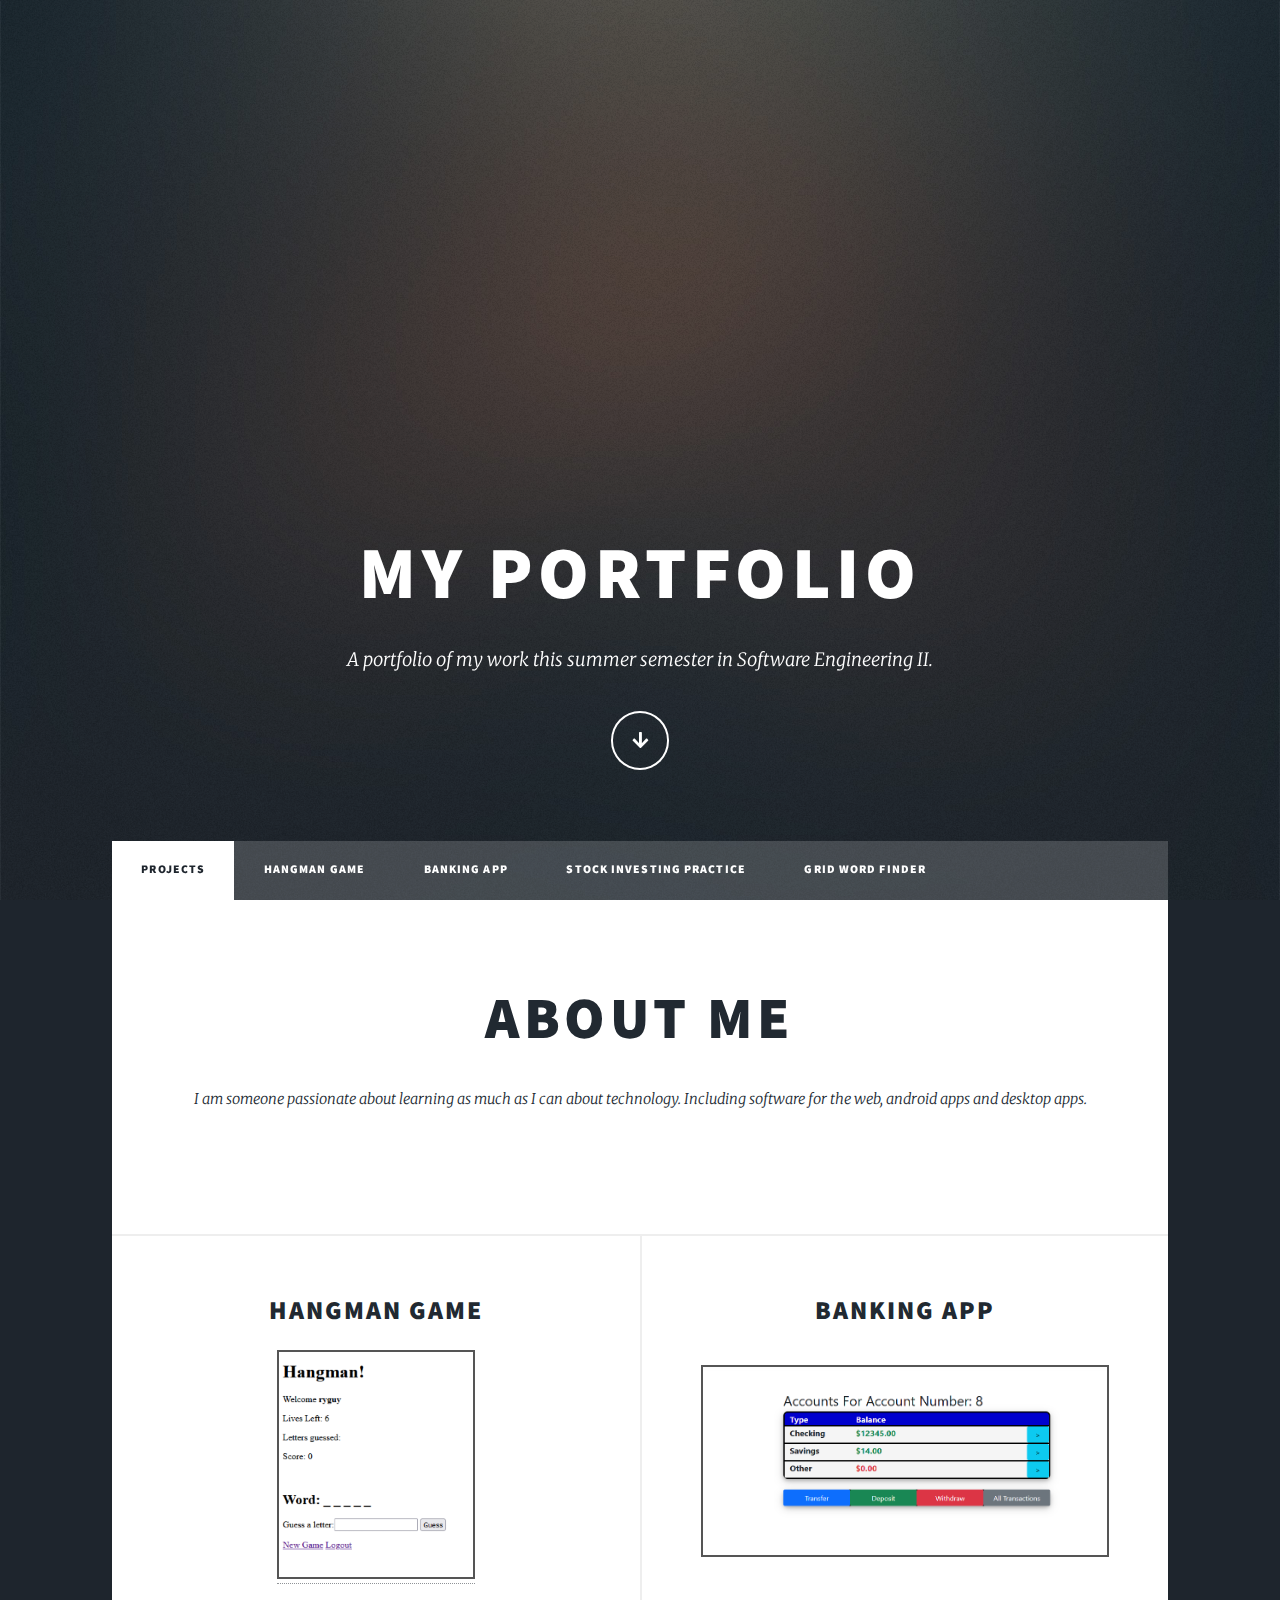
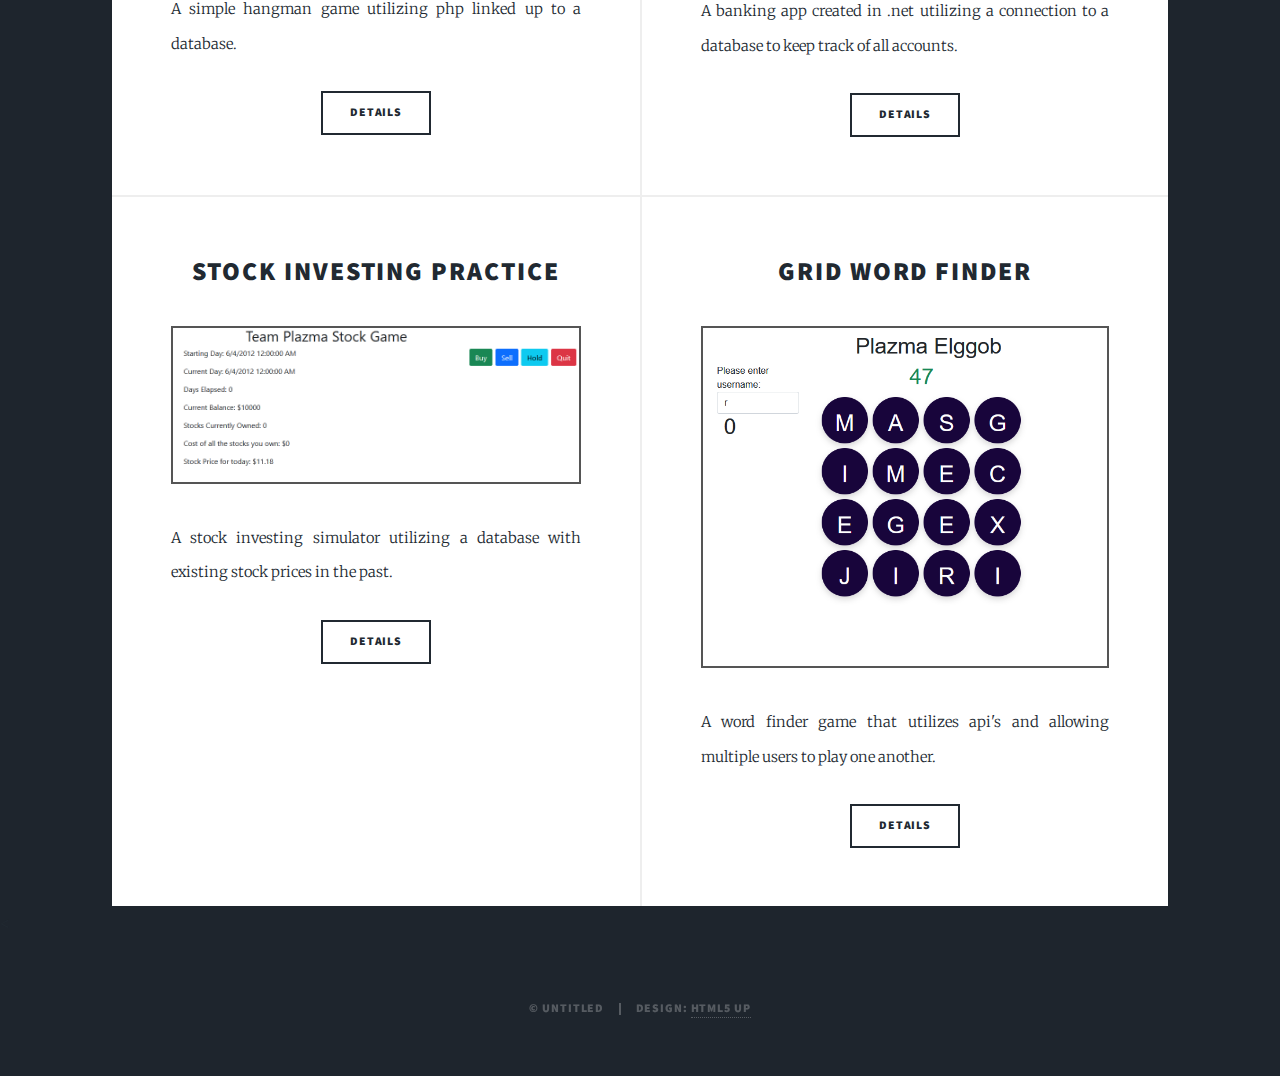
==== index.html @ 4d0d7b49 "commiting" ====
<!DOCTYPE HTML>
<!--
	Massively by HTML5 UP
	html5up.net | @ajlkn
	Free for personal and commercial use under the CCA 3.0 license (html5up.net/license)
-->
<html>
	<head>
		<title>Ryan Dickson Portfolio</title>
		<meta charset="utf-8" />
		<meta name="viewport" content="width=device-width, initial-scale=1, user-scalable=no" />
		<link rel="stylesheet" href="assets/css/main.css" />
		<noscript><link rel="stylesheet" href="assets/css/noscript.css" /></noscript>
	</head>
	<body class="is-preload">

		<!-- Wrapper -->
			<div id="wrapper" class="fade-in">

				<!-- Intro -->
					<div id="intro">
						<h1>My Portfolio</h1>
						<p>A portfolio of my work this summer semester in Software Engineering II.</p>
						<ul class="actions">
							<li><a href="#header" class="button icon solid solo fa-arrow-down scrolly">Continue</a></li>
						</ul>
					</div>

				<!-- Header -->
					<header id="header">
						<a href="index.html" class="logo">Projects</a>
					</header>

				<!-- Nav -->
					<nav id="nav">
						<ul class="links">
							<li class="active"><a href="index.html">Projects</a></li>
							<li><a href="hangman.html">Hangman Game</a></li>
							<li><a href="banking.html">Banking App</a></li>
							<li><a href="stock.html">Stock Investing Practice</a></li>
							<li><a href="wordfinder.html">Grid Word Finder</a></li>
						</ul>				
					</nav>

				<!-- Main -->
					<div id="main">

						<!-- Featured Post -->
							<article class="post featured">
								<header class="major">
									<h2>About Me</h2>
									<p>I am someone passionate about learning as much as I can about technology.  Including software for the web, android apps and desktop apps.</p>
								</header>
							</article>

						<!-- Posts -->
							<section class="posts">
								<article>
									<header>
										<h2><a href="hangman.html">HangMan Game</h2>
									</header>
									<a href="hangman.html" class=><img src="images/hangmanGame.PNG" alt="" /></a>
									<p>A simple hangman game utilizing php linked up to a database.</p>
									<ul class="actions special">
										<li><a href="hangman.html" class="button">Details</a></li>
									</ul>
								</article>
								<article>
									<header>
										<h2><a href="banking.html">Banking App</a></h2>
									</header>
									<a href="banking.html" class="image fit"><img src="images/bank.png" alt="" /></a>
									<p>A banking app created in .net utilizing a connection to a database to keep track of all accounts.</p>
									<ul class="actions special">
										<li><a href="banking.html" class="button">Details</a></li>
									</ul>
								</article>
								<article>
									<header>
										<h2><a href="stock.html">Stock Investing Practice</a></h2>
									</header>
									<a href="stock.html" class="image fit"><img src="images/stock.PNG" alt="" /></a>
									<p>A stock investing simulator utilizing a database with existing stock prices in the past.</p>
									<ul class="actions special">
										<li><a href="stock.html" class="button">Details</a></li>
									</ul>
								</article>
								<article>
									<header>
										<h2><a href="wordfinder.html">Grid Word Finder</h2>
									</header>
									<a href="wordfinder.html" class="image fit"><img src="images/wordFinder.PNG" alt="" /></a>
									<p>A word finder game that utilizes api's and allowing multiple users to play one another.</p>
									<ul class="actions special">
										<li><a href="wordfinder.html" class="button">Details</a></li>
									</ul>
								</article>
							</section>
					</div>

				<

				<!-- Copyright -->
					<div id="copyright">
						<ul><li>&copy; Untitled</li><li>Design: <a href="https://html5up.net">HTML5 UP</a></li></ul>
					</div>

			</div>

		<!-- Scripts -->
			<script src="assets/js/jquery.min.js"></script>
			<script src="assets/js/jquery.scrollex.min.js"></script>
			<script src="assets/js/jquery.scrolly.min.js"></script>
			<script src="assets/js/browser.min.js"></script>
			<script src="assets/js/breakpoints.min.js"></script>
			<script src="assets/js/util.js"></script>
			<script src="assets/js/main.js"></script>

	</body>
</html>
---- assets/css/main.css ----
@import url(fontawesome-all.min.css);
@import url("https://fonts.googleapis.com/css?family=Merriweather:300,700,300italic,700italic|Source+Sans+Pro:900");

/*
	Massively by HTML5 UP
	html5up.net | @ajlkn
	Free for personal and commercial use under the CCA 3.0 license (html5up.net/license)
*/

html, body, div, span, applet, object,
iframe, h1, h2, h3, h4, h5, h6, p, blockquote,
pre, a, abbr, acronym, address, big, cite,
code, del, dfn, em, img, ins, kbd, q, s, samp,
small, strike, strong, sub, sup, tt, var, b,
u, i, center, dl, dt, dd, ol, ul, li, fieldset,
form, label, legend, table, caption, tbody,
tfoot, thead, tr, th, td, article, aside,
canvas, details, embed, figure, figcaption,
footer, header, hgroup, menu, nav, output, ruby,
section, summary, time, mark, audio, video {
	margin: 0;
	padding: 0;
	border: 0;
	font-size: 100%;
	font: inherit;
	vertical-align: baseline;}

article, aside, details, figcaption, figure,
footer, header, hgroup, menu, nav, section {
	display: block;}

body {
	line-height: 1;
}
img {
	border: 2px solid #555;
  }

.center {
	display: block;
	margin-left: auto;
	margin-right: auto;
  }

ol, ul {
	list-style: none;
}

blockquote, q {
	quotes: none;
}

	blockquote:before, blockquote:after, q:before, q:after {
		content: '';
		content: none;
	}

table {
	border-collapse: collapse;
	border-spacing: 0;
}

body {
	-webkit-text-size-adjust: none;
}

mark {
	background-color: transparent;
	color: inherit;
}

input::-moz-focus-inner {
	border: 0;
	padding: 0;
}

input, select, textarea {
	-moz-appearance: none;
	-webkit-appearance: none;
	-ms-appearance: none;
	appearance: none;
}

/* Basic */

	@-ms-viewport {
		width: device-width;
	}

	body {
		-ms-overflow-style: scrollbar;
	}

	@media screen and (max-width: 480px) {

		html, body {
			min-width: 320px;
		}

	}

	html {
		box-sizing: border-box;
	}

	*, *:before, *:after {
		box-sizing: inherit;
	}

	body {
		background-color: #1e252d;
	}

		body.is-preload *, body.is-preload *:before, body.is-preload *:after {
			-moz-animation: none !important;
			-webkit-animation: none !important;
			-ms-animation: none !important;
			animation: none !important;
			-moz-transition: none !important;
			-webkit-transition: none !important;
			-ms-transition: none !important;
			transition: none !important;
		}

/* Type */

	html {
		font-size: 16pt;
	}

		@media screen and (max-width: 1680px) {

			html {
				font-size: 12pt;
			}

		}

		@media screen and (max-width: 1280px) {

			html {
				font-size: 11pt;
			}

		}

		@media screen and (max-width: 360px) {

			html {
				font-size: 10pt;
			}

		}

	body {
		color: #212931;
	}

	body, input, select, textarea {
		font-family: "Merriweather", Georgia, serif;
		font-weight: 300;
		font-size: 1rem;
		line-height: 2.375;
	}

	a {
		-moz-transition: color 0.2s ease-in-out, background-color 0.2s ease-in-out, border-color 0.2s ease-in-out, box-shadow 0.2s ease-in-out;
		-webkit-transition: color 0.2s ease-in-out, background-color 0.2s ease-in-out, border-color 0.2s ease-in-out, box-shadow 0.2s ease-in-out;
		-ms-transition: color 0.2s ease-in-out, background-color 0.2s ease-in-out, border-color 0.2s ease-in-out, box-shadow 0.2s ease-in-out;
		transition: color 0.2s ease-in-out, background-color 0.2s ease-in-out, border-color 0.2s ease-in-out, box-shadow 0.2s ease-in-out;
		border-bottom: dotted 1px;
		text-decoration: none;
	}

		a:hover {
			border-bottom-color: transparent;
		}

	strong, b {
		font-weight: 600;
	}

	em, i {
		font-style: italic;
	}

	p {
		text-align: justify;
		margin: 0 0 2rem 0;
	}

	h1, h2, h3, h4, h5, h6 {
		font-family: "Source Sans Pro", Helvetica, sans-serif;
		font-weight: 900;
		line-height: 1.5;
		letter-spacing: 0.075em;
		text-transform: uppercase;
		margin: 0 0 1rem 0;
	}

		h1 a, h2 a, h3 a, h4 a, h5 a, h6 a {
			border-bottom: 0;
			color: inherit;
			text-decoration: none;
		}

	h1 {
		font-size: 4rem;
		line-height: 1.1;
		margin: 0 0 2rem 0;
	}

	h2 {
		font-size: 1.75rem;
		line-height: 1.3;
		margin: 0 0 1.5rem 0;
	}

	h3 {
		font-size: 1.25rem;
		margin: 0 0 1.5rem 0;
	}

	h4 {
		font-size: 1rem;
	}

	h5 {
		font-size: 0.9rem;
	}

	h6 {
		font-size: 0.8rem;
	}

	sub {
		font-size: 0.8rem;
		position: relative;
		top: 0.5rem;
	}

	sup {
		font-size: 0.8rem;
		position: relative;
		top: -0.5rem;
	}

	blockquote {
		border-left: solid 4px;
		font-style: italic;
		margin: 0 0 2rem 0;
		padding: 0.5rem 0 0.5rem 2rem;
	}

	code {
		border: solid 2px;
		font-family: "Courier New", monospace;
		font-size: 0.9rem;
		margin: 0 0.25rem;
		padding: 0.25rem 0.65rem;
	}

	pre {
		-webkit-overflow-scrolling: touch;
		font-family: "Courier New", monospace;
		font-size: 0.9rem;
		margin: 0 0 2rem 0;
	}

		pre code {
			display: block;
			line-height: 1.75;
			padding: 1rem 1.5rem;
			overflow-x: auto;
		}

	hr {
		border: 0;
		border-bottom: solid 2px;
		margin: 3rem 0;
	}

		hr.major {
			margin: 5rem 0;
		}

	.align-left {
		text-align: left;
	}

	.align-center {
		text-align: center;
	}

	.align-right {
		text-align: right;
	}

	input, select, textarea {
		color: #212931;
	}

	a {
		color: #212931;
		border-bottom-color: rgba(33, 41, 49, 0.5);
	}

		a:hover {
			border-bottom-color: transparent;
			color: #18bfef !important;
		}

	strong, b {
		color: #212931;
	}

	h1, h2, h3, h4, h5, h6 {
		color: #212931;
	}

	blockquote {
		border-left-color: #eeeeee;
	}

	code {
		background: rgba(220, 220, 220, 0.25);
		border-color: #eeeeee;
	}

	hr {
		border-bottom-color: #eeeeee;
	}

/* Row */

	.row {
		display: flex;
		flex-wrap: wrap;
		box-sizing: border-box;
		align-items: stretch;
	}

		.row > * {
			box-sizing: border-box;
		}

		.row.gtr-uniform > * > :last-child {
			margin-bottom: 0;
		}

		.row.aln-left {
			justify-content: flex-start;
		}

		.row.aln-center {
			justify-content: center;
		}

		.row.aln-right {
			justify-content: flex-end;
		}

		.row.aln-top {
			align-items: flex-start;
		}

		.row.aln-middle {
			align-items: center;
		}

		.row.aln-bottom {
			align-items: flex-end;
		}

		.row > .imp {
			order: -1;
		}

		.row > .col-1 {
			width: 8.33333%;
		}

		.row > .off-1 {
			margin-left: 8.33333%;
		}

		.row > .col-2 {
			width: 16.66667%;
		}

		.row > .off-2 {
			margin-left: 16.66667%;
		}

		.row > .col-3 {
			width: 25%;
		}

		.row > .off-3 {
			margin-left: 25%;
		}

		.row > .col-4 {
			width: 33.33333%;
		}

		.row > .off-4 {
			margin-left: 33.33333%;
		}

		.row > .col-5 {
			width: 41.66667%;
		}

		.row > .off-5 {
			margin-left: 41.66667%;
		}

		.row > .col-6 {
			width: 50%;
		}

		.row > .off-6 {
			margin-left: 50%;
		}

		.row > .col-7 {
			width: 58.33333%;
		}

		.row > .off-7 {
			margin-left: 58.33333%;
		}

		.row > .col-8 {
			width: 66.66667%;
		}

		.row > .off-8 {
			margin-left: 66.66667%;
		}

		.row > .col-9 {
			width: 75%;
		}

		.row > .off-9 {
			margin-left: 75%;
		}

		.row > .col-10 {
			width: 83.33333%;
		}

		.row > .off-10 {
			margin-left: 83.33333%;
		}

		.row > .col-11 {
			width: 91.66667%;
		}

		.row > .off-11 {
			margin-left: 91.66667%;
		}

		.row > .col-12 {
			width: 100%;
		}

		.row > .off-12 {
			margin-left: 100%;
		}

		.row.gtr-0 {
			margin-top: 0;
			margin-left: 0rem;
		}

			.row.gtr-0 > * {
				padding: 0 0 0 0rem;
			}

			.row.gtr-0.gtr-uniform {
				margin-top: 0rem;
			}

				.row.gtr-0.gtr-uniform > * {
					padding-top: 0rem;
				}

		.row.gtr-25 {
			margin-top: 0;
			margin-left: -0.375rem;
		}

			.row.gtr-25 > * {
				padding: 0 0 0 0.375rem;
			}

			.row.gtr-25.gtr-uniform {
				margin-top: -0.375rem;
			}

				.row.gtr-25.gtr-uniform > * {
					padding-top: 0.375rem;
				}

		.row.gtr-50 {
			margin-top: 0;
			margin-left: -0.75rem;
		}

			.row.gtr-50 > * {
				padding: 0 0 0 0.75rem;
			}

			.row.gtr-50.gtr-uniform {
				margin-top: -0.75rem;
			}

				.row.gtr-50.gtr-uniform > * {
					padding-top: 0.75rem;
				}

		.row {
			margin-top: 0;
			margin-left: -1.5rem;
		}

			.row > * {
				padding: 0 0 0 1.5rem;
			}

			.row.gtr-uniform {
				margin-top: -1.5rem;
			}

				.row.gtr-uniform > * {
					padding-top: 1.5rem;
				}

		.row.gtr-150 {
			margin-top: 0;
			margin-left: -2.25rem;
		}

			.row.gtr-150 > * {
				padding: 0 0 0 2.25rem;
			}

			.row.gtr-150.gtr-uniform {
				margin-top: -2.25rem;
			}

				.row.gtr-150.gtr-uniform > * {
					padding-top: 2.25rem;
				}

		.row.gtr-200 {
			margin-top: 0;
			margin-left: -3rem;
		}

			.row.gtr-200 > * {
				padding: 0 0 0 3rem;
			}

			.row.gtr-200.gtr-uniform {
				margin-top: -3rem;
			}

				.row.gtr-200.gtr-uniform > * {
					padding-top: 3rem;
				}

		@media screen and (max-width: 1680px) {

			.row {
				display: flex;
				flex-wrap: wrap;
				box-sizing: border-box;
				align-items: stretch;
			}

				.row > * {
					box-sizing: border-box;
				}

				.row.gtr-uniform > * > :last-child {
					margin-bottom: 0;
				}

				.row.aln-left {
					justify-content: flex-start;
				}

				.row.aln-center {
					justify-content: center;
				}

				.row.aln-right {
					justify-content: flex-end;
				}

				.row.aln-top {
					align-items: flex-start;
				}

				.row.aln-middle {
					align-items: center;
				}

				.row.aln-bottom {
					align-items: flex-end;
				}

				.row > .imp-xlarge {
					order: -1;
				}

				.row > .col-1-xlarge {
					width: 8.33333%;
				}

				.row > .off-1-xlarge {
					margin-left: 8.33333%;
				}

				.row > .col-2-xlarge {
					width: 16.66667%;
				}

				.row > .off-2-xlarge {
					margin-left: 16.66667%;
				}

				.row > .col-3-xlarge {
					width: 25%;
				}

				.row > .off-3-xlarge {
					margin-left: 25%;
				}

				.row > .col-4-xlarge {
					width: 33.33333%;
				}

				.row > .off-4-xlarge {
					margin-left: 33.33333%;
				}

				.row > .col-5-xlarge {
					width: 41.66667%;
				}

				.row > .off-5-xlarge {
					margin-left: 41.66667%;
				}

				.row > .col-6-xlarge {
					width: 50%;
				}

				.row > .off-6-xlarge {
					margin-left: 50%;
				}

				.row > .col-7-xlarge {
					width: 58.33333%;
				}

				.row > .off-7-xlarge {
					margin-left: 58.33333%;
				}

				.row > .col-8-xlarge {
					width: 66.66667%;
				}

				.row > .off-8-xlarge {
					margin-left: 66.66667%;
				}

				.row > .col-9-xlarge {
					width: 75%;
				}

				.row > .off-9-xlarge {
					margin-left: 75%;
				}

				.row > .col-10-xlarge {
					width: 83.33333%;
				}

				.row > .off-10-xlarge {
					margin-left: 83.33333%;
				}

				.row > .col-11-xlarge {
					width: 91.66667%;
				}

				.row > .off-11-xlarge {
					margin-left: 91.66667%;
				}

				.row > .col-12-xlarge {
					width: 100%;
				}

				.row > .off-12-xlarge {
					margin-left: 100%;
				}

				.row.gtr-0 {
					margin-top: 0;
					margin-left: 0rem;
				}

					.row.gtr-0 > * {
						padding: 0 0 0 0rem;
					}

					.row.gtr-0.gtr-uniform {
						margin-top: 0rem;
					}

						.row.gtr-0.gtr-uniform > * {
							padding-top: 0rem;
						}

				.row.gtr-25 {
					margin-top: 0;
					margin-left: -0.375rem;
				}

					.row.gtr-25 > * {
						padding: 0 0 0 0.375rem;
					}

					.row.gtr-25.gtr-uniform {
						margin-top: -0.375rem;
					}

						.row.gtr-25.gtr-uniform > * {
							padding-top: 0.375rem;
						}

				.row.gtr-50 {
					margin-top: 0;
					margin-left: -0.75rem;
				}

					.row.gtr-50 > * {
						padding: 0 0 0 0.75rem;
					}

					.row.gtr-50.gtr-uniform {
						margin-top: -0.75rem;
					}

						.row.gtr-50.gtr-uniform > * {
							padding-top: 0.75rem;
						}

				.row {
					margin-top: 0;
					margin-left: -1.5rem;
				}

					.row > * {
						padding: 0 0 0 1.5rem;
					}

					.row.gtr-uniform {
						margin-top: -1.5rem;
					}

						.row.gtr-uniform > * {
							padding-top: 1.5rem;
						}

				.row.gtr-150 {
					margin-top: 0;
					margin-left: -2.25rem;
				}

					.row.gtr-150 > * {
						padding: 0 0 0 2.25rem;
					}

					.row.gtr-150.gtr-uniform {
						margin-top: -2.25rem;
					}

						.row.gtr-150.gtr-uniform > * {
							padding-top: 2.25rem;
						}

				.row.gtr-200 {
					margin-top: 0;
					margin-left: -3rem;
				}

					.row.gtr-200 > * {
						padding: 0 0 0 3rem;
					}

					.row.gtr-200.gtr-uniform {
						margin-top: -3rem;
					}

						.row.gtr-200.gtr-uniform > * {
							padding-top: 3rem;
						}

		}

		@media screen and (max-width: 1280px) {

			.row {
				display: flex;
				flex-wrap: wrap;
				box-sizing: border-box;
				align-items: stretch;
			}

				.row > * {
					box-sizing: border-box;
				}

				.row.gtr-uniform > * > :last-child {
					margin-bottom: 0;
				}

				.row.aln-left {
					justify-content: flex-start;
				}

				.row.aln-center {
					justify-content: center;
				}

				.row.aln-right {
					justify-content: flex-end;
				}

				.row.aln-top {
					align-items: flex-start;
				}

				.row.aln-middle {
					align-items: center;
				}

				.row.aln-bottom {
					align-items: flex-end;
				}

				.row > .imp-large {
					order: -1;
				}

				.row > .col-1-large {
					width: 8.33333%;
				}

				.row > .off-1-large {
					margin-left: 8.33333%;
				}

				.row > .col-2-large {
					width: 16.66667%;
				}

				.row > .off-2-large {
					margin-left: 16.66667%;
				}

				.row > .col-3-large {
					width: 25%;
				}

				.row > .off-3-large {
					margin-left: 25%;
				}

				.row > .col-4-large {
					width: 33.33333%;
				}

				.row > .off-4-large {
					margin-left: 33.33333%;
				}

				.row > .col-5-large {
					width: 41.66667%;
				}

				.row > .off-5-large {
					margin-left: 41.66667%;
				}

				.row > .col-6-large {
					width: 50%;
				}

				.row > .off-6-large {
					margin-left: 50%;
				}

				.row > .col-7-large {
					width: 58.33333%;
				}

				.row > .off-7-large {
					margin-left: 58.33333%;
				}

				.row > .col-8-large {
					width: 66.66667%;
				}

				.row > .off-8-large {
					margin-left: 66.66667%;
				}

				.row > .col-9-large {
					width: 75%;
				}

				.row > .off-9-large {
					margin-left: 75%;
				}

				.row > .col-10-large {
					width: 83.33333%;
				}

				.row > .off-10-large {
					margin-left: 83.33333%;
				}

				.row > .col-11-large {
					width: 91.66667%;
				}

				.row > .off-11-large {
					margin-left: 91.66667%;
				}

				.row > .col-12-large {
					width: 100%;
				}

				.row > .off-12-large {
					margin-left: 100%;
				}

				.row.gtr-0 {
					margin-top: 0;
					margin-left: 0rem;
				}

					.row.gtr-0 > * {
						padding: 0 0 0 0rem;
					}

					.row.gtr-0.gtr-uniform {
						margin-top: 0rem;
					}

						.row.gtr-0.gtr-uniform > * {
							padding-top: 0rem;
						}

				.row.gtr-25 {
					margin-top: 0;
					margin-left: -0.375rem;
				}

					.row.gtr-25 > * {
						padding: 0 0 0 0.375rem;
					}

					.row.gtr-25.gtr-uniform {
						margin-top: -0.375rem;
					}

						.row.gtr-25.gtr-uniform > * {
							padding-top: 0.375rem;
						}

				.row.gtr-50 {
					margin-top: 0;
					margin-left: -0.75rem;
				}

					.row.gtr-50 > * {
						padding: 0 0 0 0.75rem;
					}

					.row.gtr-50.gtr-uniform {
						margin-top: -0.75rem;
					}

						.row.gtr-50.gtr-uniform > * {
							padding-top: 0.75rem;
						}

				.row {
					margin-top: 0;
					margin-left: -1.5rem;
				}

					.row > * {
						padding: 0 0 0 1.5rem;
					}

					.row.gtr-uniform {
						margin-top: -1.5rem;
					}

						.row.gtr-uniform > * {
							padding-top: 1.5rem;
						}

				.row.gtr-150 {
					margin-top: 0;
					margin-left: -2.25rem;
				}

					.row.gtr-150 > * {
						padding: 0 0 0 2.25rem;
					}

					.row.gtr-150.gtr-uniform {
						margin-top: -2.25rem;
					}

						.row.gtr-150.gtr-uniform > * {
							padding-top: 2.25rem;
						}

				.row.gtr-200 {
					margin-top: 0;
					margin-left: -3rem;
				}

					.row.gtr-200 > * {
						padding: 0 0 0 3rem;
					}

					.row.gtr-200.gtr-uniform {
						margin-top: -3rem;
					}

						.row.gtr-200.gtr-uniform > * {
							padding-top: 3rem;
						}

		}

		@media screen and (max-width: 980px) {

			.row {
				display: flex;
				flex-wrap: wrap;
				box-sizing: border-box;
				align-items: stretch;
			}

				.row > * {
					box-sizing: border-box;
				}

				.row.gtr-uniform > * > :last-child {
					margin-bottom: 0;
				}

				.row.aln-left {
					justify-content: flex-start;
				}

				.row.aln-center {
					justify-content: center;
				}

				.row.aln-right {
					justify-content: flex-end;
				}

				.row.aln-top {
					align-items: flex-start;
				}

				.row.aln-middle {
					align-items: center;
				}

				.row.aln-bottom {
					align-items: flex-end;
				}

				.row > .imp-medium {
					order: -1;
				}

				.row > .col-1-medium {
					width: 8.33333%;
				}

				.row > .off-1-medium {
					margin-left: 8.33333%;
				}

				.row > .col-2-medium {
					width: 16.66667%;
				}

				.row > .off-2-medium {
					margin-left: 16.66667%;
				}

				.row > .col-3-medium {
					width: 25%;
				}

				.row > .off-3-medium {
					margin-left: 25%;
				}

				.row > .col-4-medium {
					width: 33.33333%;
				}

				.row > .off-4-medium {
					margin-left: 33.33333%;
				}

				.row > .col-5-medium {
					width: 41.66667%;
				}

				.row > .off-5-medium {
					margin-left: 41.66667%;
				}

				.row > .col-6-medium {
					width: 50%;
				}

				.row > .off-6-medium {
					margin-left: 50%;
				}

				.row > .col-7-medium {
					width: 58.33333%;
				}

				.row > .off-7-medium {
					margin-left: 58.33333%;
				}

				.row > .col-8-medium {
					width: 66.66667%;
				}

				.row > .off-8-medium {
					margin-left: 66.66667%;
				}

				.row > .col-9-medium {
					width: 75%;
				}

				.row > .off-9-medium {
					margin-left: 75%;
				}

				.row > .col-10-medium {
					width: 83.33333%;
				}

				.row > .off-10-medium {
					margin-left: 83.33333%;
				}

				.row > .col-11-medium {
					width: 91.66667%;
				}

				.row > .off-11-medium {
					margin-left: 91.66667%;
				}

				.row > .col-12-medium {
					width: 100%;
				}

				.row > .off-12-medium {
					margin-left: 100%;
				}

				.row.gtr-0 {
					margin-top: 0;
					margin-left: 0rem;
				}

					.row.gtr-0 > * {
						padding: 0 0 0 0rem;
					}

					.row.gtr-0.gtr-uniform {
						margin-top: 0rem;
					}

						.row.gtr-0.gtr-uniform > * {
							padding-top: 0rem;
						}

				.row.gtr-25 {
					margin-top: 0;
					margin-left: -0.375rem;
				}

					.row.gtr-25 > * {
						padding: 0 0 0 0.375rem;
					}

					.row.gtr-25.gtr-uniform {
						margin-top: -0.375rem;
					}

						.row.gtr-25.gtr-uniform > * {
							padding-top: 0.375rem;
						}

				.row.gtr-50 {
					margin-top: 0;
					margin-left: -0.75rem;
				}

					.row.gtr-50 > * {
						padding: 0 0 0 0.75rem;
					}

					.row.gtr-50.gtr-uniform {
						margin-top: -0.75rem;
					}

						.row.gtr-50.gtr-uniform > * {
							padding-top: 0.75rem;
						}

				.row {
					margin-top: 0;
					margin-left: -1.5rem;
				}

					.row > * {
						padding: 0 0 0 1.5rem;
					}

					.row.gtr-uniform {
						margin-top: -1.5rem;
					}

						.row.gtr-uniform > * {
							padding-top: 1.5rem;
						}

				.row.gtr-150 {
					margin-top: 0;
					margin-left: -2.25rem;
				}

					.row.gtr-150 > * {
						padding: 0 0 0 2.25rem;
					}

					.row.gtr-150.gtr-uniform {
						margin-top: -2.25rem;
					}

						.row.gtr-150.gtr-uniform > * {
							padding-top: 2.25rem;
						}

				.row.gtr-200 {
					margin-top: 0;
					margin-left: -3rem;
				}

					.row.gtr-200 > * {
						padding: 0 0 0 3rem;
					}

					.row.gtr-200.gtr-uniform {
						margin-top: -3rem;
					}

						.row.gtr-200.gtr-uniform > * {
							padding-top: 3rem;
						}

		}

		@media screen and (max-width: 736px) {

			.row {
				display: flex;
				flex-wrap: wrap;
				box-sizing: border-box;
				align-items: stretch;
			}

				.row > * {
					box-sizing: border-box;
				}

				.row.gtr-uniform > * > :last-child {
					margin-bottom: 0;
				}

				.row.aln-left {
					justify-content: flex-start;
				}

				.row.aln-center {
					justify-content: center;
				}

				.row.aln-right {
					justify-content: flex-end;
				}

				.row.aln-top {
					align-items: flex-start;
				}

				.row.aln-middle {
					align-items: center;
				}

				.row.aln-bottom {
					align-items: flex-end;
				}

				.row > .imp-small {
					order: -1;
				}

				.row > .col-1-small {
					width: 8.33333%;
				}

				.row > .off-1-small {
					margin-left: 8.33333%;
				}

				.row > .col-2-small {
					width: 16.66667%;
				}

				.row > .off-2-small {
					margin-left: 16.66667%;
				}

				.row > .col-3-small {
					width: 25%;
				}

				.row > .off-3-small {
					margin-left: 25%;
				}

				.row > .col-4-small {
					width: 33.33333%;
				}

				.row > .off-4-small {
					margin-left: 33.33333%;
				}

				.row > .col-5-small {
					width: 41.66667%;
				}

				.row > .off-5-small {
					margin-left: 41.66667%;
				}

				.row > .col-6-small {
					width: 50%;
				}

				.row > .off-6-small {
					margin-left: 50%;
				}

				.row > .col-7-small {
					width: 58.33333%;
				}

				.row > .off-7-small {
					margin-left: 58.33333%;
				}

				.row > .col-8-small {
					width: 66.66667%;
				}

				.row > .off-8-small {
					margin-left: 66.66667%;
				}

				.row > .col-9-small {
					width: 75%;
				}

				.row > .off-9-small {
					margin-left: 75%;
				}

				.row > .col-10-small {
					width: 83.33333%;
				}

				.row > .off-10-small {
					margin-left: 83.33333%;
				}

				.row > .col-11-small {
					width: 91.66667%;
				}

				.row > .off-11-small {
					margin-left: 91.66667%;
				}

				.row > .col-12-small {
					width: 100%;
				}

				.row > .off-12-small {
					margin-left: 100%;
				}

				.row.gtr-0 {
					margin-top: 0;
					margin-left: 0rem;
				}

					.row.gtr-0 > * {
						padding: 0 0 0 0rem;
					}

					.row.gtr-0.gtr-uniform {
						margin-top: 0rem;
					}

						.row.gtr-0.gtr-uniform > * {
							padding-top: 0rem;
						}

				.row.gtr-25 {
					margin-top: 0;
					margin-left: -0.375rem;
				}

					.row.gtr-25 > * {
						padding: 0 0 0 0.375rem;
					}

					.row.gtr-25.gtr-uniform {
						margin-top: -0.375rem;
					}

						.row.gtr-25.gtr-uniform > * {
							padding-top: 0.375rem;
						}

				.row.gtr-50 {
					margin-top: 0;
					margin-left: -0.75rem;
				}

					.row.gtr-50 > * {
						padding: 0 0 0 0.75rem;
					}

					.row.gtr-50.gtr-uniform {
						margin-top: -0.75rem;
					}

						.row.gtr-50.gtr-uniform > * {
							padding-top: 0.75rem;
						}

				.row {
					margin-top: 0;
					margin-left: -1.5rem;
				}

					.row > * {
						padding: 0 0 0 1.5rem;
					}

					.row.gtr-uniform {
						margin-top: -1.5rem;
					}

						.row.gtr-uniform > * {
							padding-top: 1.5rem;
						}

				.row.gtr-150 {
					margin-top: 0;
					margin-left: -2.25rem;
				}

					.row.gtr-150 > * {
						padding: 0 0 0 2.25rem;
					}

					.row.gtr-150.gtr-uniform {
						margin-top: -2.25rem;
					}

						.row.gtr-150.gtr-uniform > * {
							padding-top: 2.25rem;
						}

				.row.gtr-200 {
					margin-top: 0;
					margin-left: -3rem;
				}

					.row.gtr-200 > * {
						padding: 0 0 0 3rem;
					}

					.row.gtr-200.gtr-uniform {
						margin-top: -3rem;
					}

						.row.gtr-200.gtr-uniform > * {
							padding-top: 3rem;
						}

		}

		@media screen and (max-width: 480px) {

			.row {
				display: flex;
				flex-wrap: wrap;
				box-sizing: border-box;
				align-items: stretch;
			}

				.row > * {
					box-sizing: border-box;
				}

				.row.gtr-uniform > * > :last-child {
					margin-bottom: 0;
				}

				.row.aln-left {
					justify-content: flex-start;
				}

				.row.aln-center {
					justify-content: center;
				}

				.row.aln-right {
					justify-content: flex-end;
				}

				.row.aln-top {
					align-items: flex-start;
				}

				.row.aln-middle {
					align-items: center;
				}

				.row.aln-bottom {
					align-items: flex-end;
				}

				.row > .imp-xsmall {
					order: -1;
				}

				.row > .col-1-xsmall {
					width: 8.33333%;
				}

				.row > .off-1-xsmall {
					margin-left: 8.33333%;
				}

				.row > .col-2-xsmall {
					width: 16.66667%;
				}

				.row > .off-2-xsmall {
					margin-left: 16.66667%;
				}

				.row > .col-3-xsmall {
					width: 25%;
				}

				.row > .off-3-xsmall {
					margin-left: 25%;
				}

				.row > .col-4-xsmall {
					width: 33.33333%;
				}

				.row > .off-4-xsmall {
					margin-left: 33.33333%;
				}

				.row > .col-5-xsmall {
					width: 41.66667%;
				}

				.row > .off-5-xsmall {
					margin-left: 41.66667%;
				}

				.row > .col-6-xsmall {
					width: 50%;
				}

				.row > .off-6-xsmall {
					margin-left: 50%;
				}

				.row > .col-7-xsmall {
					width: 58.33333%;
				}

				.row > .off-7-xsmall {
					margin-left: 58.33333%;
				}

				.row > .col-8-xsmall {
					width: 66.66667%;
				}

				.row > .off-8-xsmall {
					margin-left: 66.66667%;
				}

				.row > .col-9-xsmall {
					width: 75%;
				}

				.row > .off-9-xsmall {
					margin-left: 75%;
				}

				.row > .col-10-xsmall {
					width: 83.33333%;
				}

				.row > .off-10-xsmall {
					margin-left: 83.33333%;
				}

				.row > .col-11-xsmall {
					width: 91.66667%;
				}

				.row > .off-11-xsmall {
					margin-left: 91.66667%;
				}

				.row > .col-12-xsmall {
					width: 100%;
				}

				.row > .off-12-xsmall {
					margin-left: 100%;
				}

				.row.gtr-0 {
					margin-top: 0;
					margin-left: 0rem;
				}

					.row.gtr-0 > * {
						padding: 0 0 0 0rem;
					}

					.row.gtr-0.gtr-uniform {
						margin-top: 0rem;
					}

						.row.gtr-0.gtr-uniform > * {
							padding-top: 0rem;
						}

				.row.gtr-25 {
					margin-top: 0;
					margin-left: -0.375rem;
				}

					.row.gtr-25 > * {
						padding: 0 0 0 0.375rem;
					}

					.row.gtr-25.gtr-uniform {
						margin-top: -0.375rem;
					}

						.row.gtr-25.gtr-uniform > * {
							padding-top: 0.375rem;
						}

				.row.gtr-50 {
					margin-top: 0;
					margin-left: -0.75rem;
				}

					.row.gtr-50 > * {
						padding: 0 0 0 0.75rem;
					}

					.row.gtr-50.gtr-uniform {
						margin-top: -0.75rem;
					}

						.row.gtr-50.gtr-uniform > * {
							padding-top: 0.75rem;
						}

				.row {
					margin-top: 0;
					margin-left: -1.5rem;
				}

					.row > * {
						padding: 0 0 0 1.5rem;
					}

					.row.gtr-uniform {
						margin-top: -1.5rem;
					}

						.row.gtr-uniform > * {
							padding-top: 1.5rem;
						}

				.row.gtr-150 {
					margin-top: 0;
					margin-left: -2.25rem;
				}

					.row.gtr-150 > * {
						padding: 0 0 0 2.25rem;
					}

					.row.gtr-150.gtr-uniform {
						margin-top: -2.25rem;
					}

						.row.gtr-150.gtr-uniform > * {
							padding-top: 2.25rem;
						}

				.row.gtr-200 {
					margin-top: 0;
					margin-left: -3rem;
				}

					.row.gtr-200 > * {
						padding: 0 0 0 3rem;
					}

					.row.gtr-200.gtr-uniform {
						margin-top: -3rem;
					}

						.row.gtr-200.gtr-uniform > * {
							padding-top: 3rem;
						}

		}

		@media screen and (max-width: 360px) {

			.row {
				display: flex;
				flex-wrap: wrap;
				box-sizing: border-box;
				align-items: stretch;
			}

				.row > * {
					box-sizing: border-box;
				}

				.row.gtr-uniform > * > :last-child {
					margin-bottom: 0;
				}

				.row.aln-left {
					justify-content: flex-start;
				}

				.row.aln-center {
					justify-content: center;
				}

				.row.aln-right {
					justify-content: flex-end;
				}

				.row.aln-top {
					align-items: flex-start;
				}

				.row.aln-middle {
					align-items: center;
				}

				.row.aln-bottom {
					align-items: flex-end;
				}

				.row > .imp-xxsmall {
					order: -1;
				}

				.row > .col-1-xxsmall {
					width: 8.33333%;
				}

				.row > .off-1-xxsmall {
					margin-left: 8.33333%;
				}

				.row > .col-2-xxsmall {
					width: 16.66667%;
				}

				.row > .off-2-xxsmall {
					margin-left: 16.66667%;
				}

				.row > .col-3-xxsmall {
					width: 25%;
				}

				.row > .off-3-xxsmall {
					margin-left: 25%;
				}

				.row > .col-4-xxsmall {
					width: 33.33333%;
				}

				.row > .off-4-xxsmall {
					margin-left: 33.33333%;
				}

				.row > .col-5-xxsmall {
					width: 41.66667%;
				}

				.row > .off-5-xxsmall {
					margin-left: 41.66667%;
				}

				.row > .col-6-xxsmall {
					width: 50%;
				}

				.row > .off-6-xxsmall {
					margin-left: 50%;
				}

				.row > .col-7-xxsmall {
					width: 58.33333%;
				}

				.row > .off-7-xxsmall {
					margin-left: 58.33333%;
				}

				.row > .col-8-xxsmall {
					width: 66.66667%;
				}

				.row > .off-8-xxsmall {
					margin-left: 66.66667%;
				}

				.row > .col-9-xxsmall {
					width: 75%;
				}

				.row > .off-9-xxsmall {
					margin-left: 75%;
				}

				.row > .col-10-xxsmall {
					width: 83.33333%;
				}

				.row > .off-10-xxsmall {
					margin-left: 83.33333%;
				}

				.row > .col-11-xxsmall {
					width: 91.66667%;
				}

				.row > .off-11-xxsmall {
					margin-left: 91.66667%;
				}

				.row > .col-12-xxsmall {
					width: 100%;
				}

				.row > .off-12-xxsmall {
					margin-left: 100%;
				}

				.row.gtr-0 {
					margin-top: 0;
					margin-left: 0rem;
				}

					.row.gtr-0 > * {
						padding: 0 0 0 0rem;
					}

					.row.gtr-0.gtr-uniform {
						margin-top: 0rem;
					}

						.row.gtr-0.gtr-uniform > * {
							padding-top: 0rem;
						}

				.row.gtr-25 {
					margin-top: 0;
					margin-left: -0.375rem;
				}

					.row.gtr-25 > * {
						padding: 0 0 0 0.375rem;
					}

					.row.gtr-25.gtr-uniform {
						margin-top: -0.375rem;
					}

						.row.gtr-25.gtr-uniform > * {
							padding-top: 0.375rem;
						}

				.row.gtr-50 {
					margin-top: 0;
					margin-left: -0.75rem;
				}

					.row.gtr-50 > * {
						padding: 0 0 0 0.75rem;
					}

					.row.gtr-50.gtr-uniform {
						margin-top: -0.75rem;
					}

						.row.gtr-50.gtr-uniform > * {
							padding-top: 0.75rem;
						}

				.row {
					margin-top: 0;
					margin-left: -1.5rem;
				}

					.row > * {
						padding: 0 0 0 1.5rem;
					}

					.row.gtr-uniform {
						margin-top: -1.5rem;
					}

						.row.gtr-uniform > * {
							padding-top: 1.5rem;
						}

				.row.gtr-150 {
					margin-top: 0;
					margin-left: -2.25rem;
				}

					.row.gtr-150 > * {
						padding: 0 0 0 2.25rem;
					}

					.row.gtr-150.gtr-uniform {
						margin-top: -2.25rem;
					}

						.row.gtr-150.gtr-uniform > * {
							padding-top: 2.25rem;
						}

				.row.gtr-200 {
					margin-top: 0;
					margin-left: -3rem;
				}

					.row.gtr-200 > * {
						padding: 0 0 0 3rem;
					}

					.row.gtr-200.gtr-uniform {
						margin-top: -3rem;
					}

						.row.gtr-200.gtr-uniform > * {
							padding-top: 3rem;
						}

		}

/* Box */

	.box {
		border: solid 2px;
		margin-bottom: 2rem;
		padding: 1.5rem;
	}

		.box > :last-child,
		.box > :last-child > :last-child,
		.box > :last-child > :last-child > :last-child {
			margin-bottom: 0;
		}

		.box.alt {
			border: 0;
			border-radius: 0;
			padding: 0;
		}

	.box {
		border-color: #eeeeee;
	}

/* Button */

	input[type="submit"],
	input[type="reset"],
	input[type="button"],
	button,
	.button {
		-moz-appearance: none;
		-webkit-appearance: none;
		-ms-appearance: none;
		appearance: none;
		-moz-transition: background-color 0.2s ease-in-out, box-shadow 0.2s ease-in-out, color 0.2s ease-in-out;
		-webkit-transition: background-color 0.2s ease-in-out, box-shadow 0.2s ease-in-out, color 0.2s ease-in-out;
		-ms-transition: background-color 0.2s ease-in-out, box-shadow 0.2s ease-in-out, color 0.2s ease-in-out;
		transition: background-color 0.2s ease-in-out, box-shadow 0.2s ease-in-out, color 0.2s ease-in-out;
		border: 0;
		border-radius: 0;
		cursor: pointer;
		display: inline-block;
		font-family: "Source Sans Pro", Helvetica, sans-serif;
		font-size: 0.8rem;
		font-weight: 900;
		letter-spacing: 0.075em;
		height: 3rem;
		line-height: 3rem;
		padding: 0 2rem;
		text-align: center;
		text-decoration: none;
		text-transform: uppercase;
		white-space: nowrap;
	}

		input[type="submit"].icon:before,
		input[type="reset"].icon:before,
		input[type="button"].icon:before,
		button.icon:before,
		.button.icon:before {
			margin-right: 0.5rem;
		}

		input[type="submit"].icon.solo,
		input[type="reset"].icon.solo,
		input[type="button"].icon.solo,
		button.icon.solo,
		.button.icon.solo {
			position: relative;
			width: 4rem;
			height: 4rem;
			line-height: 4rem;
			border-radius: 4rem;
			text-indent: 4rem;
			overflow: hidden;
			padding: 0;
			white-space: nowrap;
		}

			input[type="submit"].icon.solo:before,
			input[type="reset"].icon.solo:before,
			input[type="button"].icon.solo:before,
			button.icon.solo:before,
			.button.icon.solo:before {
				position: absolute;
				display: block;
				top: 0;
				left: 0;
				width: inherit;
				height: inherit;
				line-height: inherit;
				font-size: 1.25rem;
				margin-right: 0;
				text-align: center;
				text-indent: 0;
			}

		input[type="submit"].fit,
		input[type="reset"].fit,
		input[type="button"].fit,
		button.fit,
		.button.fit {
			width: 100%;
		}

		input[type="submit"].small,
		input[type="reset"].small,
		input[type="button"].small,
		button.small,
		.button.small {
			font-size: 0.7rem;
			height: 2.5rem;
			line-height: 2.5rem;
			padding: 0 1.5rem;
		}

		input[type="submit"].large,
		input[type="reset"].large,
		input[type="button"].large,
		button.large,
		.button.large {
			font-size: 0.9rem;
			height: 3.5rem;
			line-height: 3.5rem;
			padding: 0 2.75rem;
		}

		@media screen and (max-width: 980px) {

			input[type="submit"],
			input[type="reset"],
			input[type="button"],
			button,
			.button {
				font-size: 0.9rem;
				height: 3.25rem;
				line-height: 3.25rem;
			}

				input[type="submit"].large,
				input[type="reset"].large,
				input[type="button"].large,
				button.large,
				.button.large {
					font-size: 1rem;
					height: 3.75rem;
					line-height: 3.75rem;
				}

		}

		input[type="submit"].disabled, input[type="submit"]:disabled,
		input[type="reset"].disabled,
		input[type="reset"]:disabled,
		input[type="button"].disabled,
		input[type="button"]:disabled,
		button.disabled,
		button:disabled,
		.button.disabled,
		.button:disabled {
			pointer-events: none;
			opacity: 0.25;
		}

	input[type="submit"],
	input[type="reset"],
	input[type="button"],
	button,
	.button {
		background-color: transparent;
		box-shadow: inset 0 0 0 2px #212931;
		color: #212931 !important;
	}

		input[type="submit"]:hover,
		input[type="reset"]:hover,
		input[type="button"]:hover,
		button:hover,
		.button:hover {
			box-shadow: inset 0 0 0 2px #18bfef;
			color: #18bfef !important;
		}

		input[type="submit"].primary,
		input[type="reset"].primary,
		input[type="button"].primary,
		button.primary,
		.button.primary {
			background-color: #212931;
			box-shadow: none;
			color: #ffffff !important;
		}

			input[type="submit"].primary:hover,
			input[type="reset"].primary:hover,
			input[type="button"].primary:hover,
			button.primary:hover,
			.button.primary:hover {
				background-color: #18bfef;
			}

/* Form */

	form {
		margin: 0 0 2rem 0;
	}

		form > :last-child {
			margin-bottom: 0;
		}

		form > .fields {
			display: -moz-flex;
			display: -webkit-flex;
			display: -ms-flex;
			display: flex;
			-moz-flex-wrap: wrap;
			-webkit-flex-wrap: wrap;
			-ms-flex-wrap: wrap;
			flex-wrap: wrap;
			width: calc(100% + 3rem);
			margin: -1.5rem 0 2rem -1.5rem;
		}

			form > .fields > .field {
				-moz-flex-grow: 0;
				-webkit-flex-grow: 0;
				-ms-flex-grow: 0;
				flex-grow: 0;
				-moz-flex-shrink: 0;
				-webkit-flex-shrink: 0;
				-ms-flex-shrink: 0;
				flex-shrink: 0;
				padding: 1.5rem 0 0 1.5rem;
				width: calc(100% - 1.5rem);
			}

				form > .fields > .field.half {
					width: calc(50% - 0.75rem);
				}

				form > .fields > .field.third {
					width: calc(100%/3 - 0.5rem);
				}

				form > .fields > .field.quarter {
					width: calc(25% - 0.375rem);
				}

		@media screen and (max-width: 480px) {

			form > .fields {
				width: calc(100% + 3rem);
				margin: -1.5rem 0 2rem -1.5rem;
			}

				form > .fields > .field {
					padding: 1.5rem 0 0 1.5rem;
					width: calc(100% - 1.5rem);
				}

					form > .fields > .field.half {
						width: calc(100% - 1.5rem);
					}

					form > .fields > .field.third {
						width: calc(100% - 1.5rem);
					}

					form > .fields > .field.quarter {
						width: calc(100% - 1.5rem);
					}

		}

	label {
		display: block;
		font-family: "Source Sans Pro", Helvetica, sans-serif;
		font-weight: 900;
		line-height: 1.5;
		letter-spacing: 0.075em;
		font-size: 0.8rem;
		text-transform: uppercase;
		margin: 0 0 0.75rem 0;
	}

		@media screen and (max-width: 980px) {

			label {
				font-size: 0.9rem;
			}

		}

	input[type="text"],
	input[type="password"],
	input[type="email"],
	select,
	textarea {
		-moz-appearance: none;
		-webkit-appearance: none;
		-ms-appearance: none;
		appearance: none;
		background: transparent;
		border-radius: 0;
		border: solid 2px;
		color: inherit;
		display: block;
		outline: 0;
		padding: 0 1rem;
		text-decoration: none;
		width: 100%;
	}

		input[type="text"]:invalid,
		input[type="password"]:invalid,
		input[type="email"]:invalid,
		select:invalid,
		textarea:invalid {
			box-shadow: none;
		}

	select {
		background-size: 1.25rem;
		background-repeat: no-repeat;
		background-position: calc(100% - 1rem) center;
		height: 3rem;
		padding-right: 3rem;
		text-overflow: ellipsis;
	}

		select:focus::-ms-value {
			background-color: transparent;
		}

		select::-ms-expand {
			display: none;
		}

	input[type="text"],
	input[type="password"],
	input[type="email"],
	select {
		height: 3rem;
	}

	textarea {
		padding: 0.75rem 1rem;
	}

	input[type="checkbox"],
	input[type="radio"] {
		-moz-appearance: none;
		-webkit-appearance: none;
		-ms-appearance: none;
		appearance: none;
		display: block;
		float: left;
		margin-right: -2rem;
		opacity: 0;
		width: 1rem;
		z-index: -1;
	}

		input[type="checkbox"] + label,
		input[type="radio"] + label {
			text-decoration: none;
			cursor: pointer;
			display: inline-block;
			font-size: 1rem;
			letter-spacing: 0;
			font-family: "Merriweather", Georgia, serif;
			text-transform: none;
			font-weight: 300;
			padding-left: 2.8rem;
			padding-right: 1rem;
			position: relative;
		}

			input[type="checkbox"] + label:before,
			input[type="radio"] + label:before {
				-moz-osx-font-smoothing: grayscale;
				-webkit-font-smoothing: antialiased;
				display: inline-block;
				font-style: normal;
				font-variant: normal;
				text-rendering: auto;
				line-height: 1;
				text-transform: none !important;
				font-family: 'Font Awesome 5 Free';
				font-weight: 900;
			}

			input[type="checkbox"] + label:before,
			input[type="radio"] + label:before {
				border-radius: 0;
				border: solid 2px;
				content: '';
				display: inline-block;
				font-size: 0.8rem;
				height: 1.8rem;
				left: 0;
				line-height: 1.65rem;
				position: absolute;
				text-align: center;
				top: -0.125rem;
				width: 1.8rem;
			}

		input[type="checkbox"]:checked + label:before,
		input[type="radio"]:checked + label:before {
			content: '\f00c';
		}

	input[type="checkbox"] + label:before {
		border-radius: 0;
	}

	input[type="radio"] + label:before {
		border-radius: 100%;
	}

	::-webkit-input-placeholder {
		opacity: 1.0;
	}

	:-moz-placeholder {
		opacity: 1.0;
	}

	::-moz-placeholder {
		opacity: 1.0;
	}

	:-ms-input-placeholder {
		opacity: 1.0;
	}

	label {
		color: #212931;
	}

	input[type="text"],
	input[type="password"],
	input[type="email"],
	select,
	textarea {
		border-color: #eeeeee;
	}

		input[type="text"]:focus,
		input[type="password"]:focus,
		input[type="email"]:focus,
		select:focus,
		textarea:focus {
			border-color: #18bfef;
		}

	select {
		background-image: url("data:image/svg+xml;charset=utf8,%3Csvg xmlns='http://www.w3.org/2000/svg' width='40' height='40' preserveAspectRatio='none' viewBox='0 0 40 40'%3E%3Cpath d='M9.4,12.3l10.4,10.4l10.4-10.4c0.2-0.2,0.5-0.4,0.9-0.4c0.3,0,0.6,0.1,0.9,0.4l3.3,3.3c0.2,0.2,0.4,0.5,0.4,0.9 c0,0.4-0.1,0.6-0.4,0.9L20.7,31.9c-0.2,0.2-0.5,0.4-0.9,0.4c-0.3,0-0.6-0.1-0.9-0.4L4.3,17.3c-0.2-0.2-0.4-0.5-0.4-0.9 c0-0.4,0.1-0.6,0.4-0.9l3.3-3.3c0.2-0.2,0.5-0.4,0.9-0.4S9.1,12.1,9.4,12.3z' fill='%23eeeeee' /%3E%3C/svg%3E");
	}

		select option {
			background-color: #ffffff;
			color: #212931;
		}

	.select-wrapper:before {
		color: #eeeeee;
	}

	input[type="checkbox"] + label,
	input[type="radio"] + label {
		color: #212931;
	}

		input[type="checkbox"] + label:before,
		input[type="radio"] + label:before {
			border-color: #eeeeee;
		}

	input[type="checkbox"]:checked + label:before,
	input[type="radio"]:checked + label:before {
		background-color: #212931;
		border-color: #212931;
		color: #ffffff;
	}

	input[type="checkbox"]:focus + label:before,
	input[type="radio"]:focus + label:before {
		border-color: #18bfef;
	}

	::-webkit-input-placeholder {
		color: #909498 !important;
	}

	:-moz-placeholder {
		color: #909498 !important;
	}

	::-moz-placeholder {
		color: #909498 !important;
	}

	:-ms-input-placeholder {
		color: #909498 !important;
	}

	.formerize-placeholder {
		color: #909498 !important;
	}

/* Icon */

	.icon {
		text-decoration: none;
		border-bottom: none;
		position: relative;
	}

		.icon:before {
			-moz-osx-font-smoothing: grayscale;
			-webkit-font-smoothing: antialiased;
			display: inline-block;
			font-style: normal;
			font-variant: normal;
			text-rendering: auto;
			line-height: 1;
			text-transform: none !important;
			font-family: 'Font Awesome 5 Free';
			font-weight: 400;
		}

		.icon > .label {
			display: none;
		}

		.icon:before {
			line-height: inherit;
		}

		.icon.solid:before {
			font-weight: 900;
		}

		.icon.brands:before {
			font-family: 'Font Awesome 5 Brands';
		}

/* Image */

	.image {
		border: 0;
		display: inline-block;
		position: relative;
	}

		.image img {
			display: block;
		}

		.image.left, .image.right {
			max-width: 40%;
		}

			.image.left img, .image.right img {
				width: 100%;
			}

		.image.left {
			float: left;
			margin: 0 2rem 2rem 0;
			top: 0.75rem;
		}

		.image.right {
			float: right;
			margin: 0 0 2rem 2rem;
			top: 0.75rem;
		}

		.image.fit {
			display: block;
			margin: 2.5rem 0;
			width: 100%;
		}

			.image.fit:first-child {
				margin-top: 0;
			}

			.image.fit img {
				width: 100%;
			}

		.image.main {
			display: block;
			margin: 4rem 0;
			width: 100%;
		}

			.image.main:first-child {
				margin-top: 0;
			}

			.image.main img {
				width: 100%;
			}

		@media screen and (max-width: 736px) {

			.image.fit {
				margin: 2rem 0;
			}

			.image.main {
				margin: 2rem 0;
			}

		}

	a.image {
		overflow: hidden;
	}

		a.image img {
			-moz-transition: -moz-transform 0.2s ease-out;
			-webkit-transition: -webkit-transform 0.2s ease-out;
			-ms-transition: -ms-transform 0.2s ease-out;
			transition: transform 0.2s ease-out;
		}

		a.image:hover img {
			-moz-transform: scale(1.05);
			-webkit-transform: scale(1.05);
			-ms-transform: scale(1.05);
			transform: scale(1.05);
		}

/* Actions */

	ul.actions {
		display: -moz-flex;
		display: -webkit-flex;
		display: -ms-flex;
		display: flex;
		cursor: default;
		list-style: none;
		margin-left: -1rem;
		padding-left: 0;
	}

		ul.actions li {
			padding: 0 0 0 1rem;
			vertical-align: middle;
		}

		ul.actions.special {
			-moz-justify-content: center;
			-webkit-justify-content: center;
			-ms-justify-content: center;
			justify-content: center;
			width: 100%;
			margin-left: 0;
		}

			ul.actions.special li:first-child {
				padding-left: 0;
			}

		ul.actions.stacked {
			-moz-flex-direction: column;
			-webkit-flex-direction: column;
			-ms-flex-direction: column;
			flex-direction: column;
			margin-left: 0;
		}

			ul.actions.stacked li {
				padding: 1.3rem 0 0 0;
			}

				ul.actions.stacked li:first-child {
					padding-top: 0;
				}

		ul.actions.fit {
			width: calc(100% + 1rem);
		}

			ul.actions.fit li {
				-moz-flex-grow: 1;
				-webkit-flex-grow: 1;
				-ms-flex-grow: 1;
				flex-grow: 1;
				-moz-flex-shrink: 1;
				-webkit-flex-shrink: 1;
				-ms-flex-shrink: 1;
				flex-shrink: 1;
				width: 100%;
			}

				ul.actions.fit li > * {
					width: 100%;
				}

			ul.actions.fit.stacked {
				width: 100%;
			}

		@media screen and (max-width: 480px) {

			ul.actions:not(.fixed) {
				-moz-flex-direction: column;
				-webkit-flex-direction: column;
				-ms-flex-direction: column;
				flex-direction: column;
				margin-left: 0;
				width: 100% !important;
			}

				ul.actions:not(.fixed) li {
					-moz-flex-grow: 1;
					-webkit-flex-grow: 1;
					-ms-flex-grow: 1;
					flex-grow: 1;
					-moz-flex-shrink: 1;
					-webkit-flex-shrink: 1;
					-ms-flex-shrink: 1;
					flex-shrink: 1;
					padding: 1rem 0 0 0;
					text-align: center;
					width: 100%;
				}

					ul.actions:not(.fixed) li > * {
						width: 100%;
					}

					ul.actions:not(.fixed) li:first-child {
						padding-top: 0;
					}

					ul.actions:not(.fixed) li input[type="submit"],
					ul.actions:not(.fixed) li input[type="reset"],
					ul.actions:not(.fixed) li input[type="button"],
					ul.actions:not(.fixed) li button,
					ul.actions:not(.fixed) li .button {
						width: 100%;
					}

						ul.actions:not(.fixed) li input[type="submit"].icon:before,
						ul.actions:not(.fixed) li input[type="reset"].icon:before,
						ul.actions:not(.fixed) li input[type="button"].icon:before,
						ul.actions:not(.fixed) li button.icon:before,
						ul.actions:not(.fixed) li .button.icon:before {
							margin-left: -0.5rem;
						}

		}

/* Icons */

	ul.icons {
		cursor: default;
		list-style: none;
		padding-left: 0;
	}

		ul.icons li {
			display: inline-block;
			padding: 0 0.5rem 0 0;
			vertical-align: middle;
		}

			ul.icons li:last-child {
				padding-right: 0;
			}

			ul.icons li .icon:before {
				width: 2.25rem;
				height: 2.25rem;
				line-height: 2.25rem;
				display: inline-block;
				text-align: center;
				border-radius: 100%;
				font-size: 1.25rem;
			}

		ul.icons.alt li .icon:before {
			-moz-transition: color 0.2s ease-in-out, background-color 0.2s ease-in-out, border-color 0.2s ease-in-out, box-shadow 0.2s ease-in-out;
			-webkit-transition: color 0.2s ease-in-out, background-color 0.2s ease-in-out, border-color 0.2s ease-in-out, box-shadow 0.2s ease-in-out;
			-ms-transition: color 0.2s ease-in-out, background-color 0.2s ease-in-out, border-color 0.2s ease-in-out, box-shadow 0.2s ease-in-out;
			transition: color 0.2s ease-in-out, background-color 0.2s ease-in-out, border-color 0.2s ease-in-out, box-shadow 0.2s ease-in-out;
			font-size: 1rem;
		}

/* List */

	ol {
		list-style: decimal;
		margin: 0 0 2rem 0;
		padding-left: 1.25rem;
	}

		ol li {
			padding-left: 0.25rem;
		}

	ul {
		list-style: disc;
		margin: 0 0 2rem 0;
		padding-left: 1rem;
	}

		ul li {
			padding-left: 0.5rem;
		}

		ul.divided {
			list-style: none;
			padding-left: 0;
		}

			ul.divided li {
				border-top: solid 1px;
				padding: 0.5rem 0;
			}

				ul.divided li:first-child {
					border-top: 0;
					padding-top: 0;
				}

	dl {
		margin: 0 0 2rem 0;
	}

		dl dt {
			display: block;
			font-weight: 600;
			margin: 0 0 1rem 0;
		}

		dl dd {
			margin-left: 2rem;
		}

	ul.divided li {
		border-top-color: #eeeeee;
	}

	ul.icons li a.icon:hover:before {
		color: #18bfef;
	}

	ul.icons.alt li .icon:before {
		box-shadow: inset 0 0 0 2px #eeeeee;
	}

	ul.icons.alt li a.icon:hover:before {
		box-shadow: inset 0 0 0 2px #18bfef;
	}

/* Section/Article */

	section.special, article.special {
		text-align: center;
	}

	header {
		cursor: default;
	}

		header > .date {
			display: block;
			font-size: 0.8rem;
			height: 1;
			margin: 0 0 1rem 0;
			position: relative;
		}

		header > p {
			font-style: italic;
		}

		header > h1 + p {
			font-size: 1.1rem;
			margin-top: -0.5rem;
			line-height: 2;
		}

		header > h2 + p {
			font-size: 1rem;
			margin-top: -0.75rem;
		}

		header > h3 + p {
			font-size: 0.9rem;
			margin-top: -0.75rem;
		}

		header > h4 + p {
			font-size: 0.8rem;
			margin-top: -0.75rem;
		}

		header.major {
			margin: 0 0 4rem 0;
			text-align: center;
		}

			header.major > :last-child {
				margin-bottom: 0;
			}

			header.major > p {
				margin-top: 0;
				text-align: center;
			}

			header.major > .date {
				font-size: 1rem;
				margin: 0 0 4rem 0;
			}

				header.major > .date:before, header.major > .date:after {
					content: '';
					display: block;
					position: absolute;
					top: 50%;
					width: calc(50% - 6rem);
					border-top: solid 2px;
				}

				header.major > .date:before {
					left: 0;
				}

				header.major > .date:after {
					right: 0;
				}

		@media screen and (max-width: 980px) {

			header br {
				display: none;
			}

		}

		@media screen and (max-width: 736px) {

			header.major {
				margin: 0 0 2rem 0;
			}

		}

	header.major .date:before, header.major .date:after {
		border-top-color: #eeeeee;
	}

/* Table */

	.table-wrapper {
		-webkit-overflow-scrolling: touch;
		overflow-x: auto;
	}

	table {
		margin: 0 0 2rem 0;
		width: 100%;
	}

		table tbody tr {
			border: solid 1px;
			border-left: 0;
			border-right: 0;
		}

		table td {
			padding: 0.75rem 0.75rem;
		}

		table th {
			font-family: "Source Sans Pro", Helvetica, sans-serif;
			font-size: 0.8rem;
			font-weight: 900;
			letter-spacing: 0.075em;
			line-height: 1.5;
			padding: 0 0.75rem 0.75rem 0.75rem;
			text-align: left;
			text-transform: uppercase;
		}

			@media screen and (max-width: 980px) {

				table th {
					font-size: 0.9rem;
				}

			}

		table thead {
			border-bottom: solid 2px;
		}

		table tfoot {
			border-top: solid 2px;
		}

		table.alt {
			border-collapse: separate;
		}

			table.alt tbody tr td {
				border: solid 1px;
				border-left-width: 0;
				border-top-width: 0;
			}

				table.alt tbody tr td:first-child {
					border-left-width: 1px;
				}

			table.alt tbody tr:first-child td {
				border-top-width: 1px;
			}

			table.alt thead {
				border-bottom: 0;
			}

			table.alt tfoot {
				border-top: 0;
			}

	table tbody tr {
		border-color: #eeeeee;
	}

		table tbody tr:nth-child(2n + 1) {
			background-color: rgba(220, 220, 220, 0.25);
		}

	table th {
		color: #212931;
	}

	table thead {
		border-bottom-color: #eeeeee;
	}

	table tfoot {
		border-top-color: #eeeeee;
	}

	table.alt tbody tr td {
		border-color: #eeeeee;
	}

/* Pagination */

	.pagination {
		display: -moz-inline-flex;
		display: -webkit-inline-flex;
		display: -ms-inline-flex;
		display: inline-flex;
		-moz-user-select: none;
		-webkit-user-select: none;
		-ms-user-select: none;
		user-select: none;
		cursor: default;
		list-style: none;
		margin: 0 0 2rem 2px;
		padding: 0;
	}

		.pagination a, .pagination span {
			-moz-transition: background-color 0.2s ease-in-out, border-color 0.2s ease-in-out, box-shadow 0.2s ease-in-out, color 0.2s ease-in-out;
			-webkit-transition: background-color 0.2s ease-in-out, border-color 0.2s ease-in-out, box-shadow 0.2s ease-in-out, color 0.2s ease-in-out;
			-ms-transition: background-color 0.2s ease-in-out, border-color 0.2s ease-in-out, box-shadow 0.2s ease-in-out, color 0.2s ease-in-out;
			transition: background-color 0.2s ease-in-out, border-color 0.2s ease-in-out, box-shadow 0.2s ease-in-out, color 0.2s ease-in-out;
			border: solid 2px;
			display: inline-block;
			font-family: "Source Sans Pro", Helvetica, sans-serif;
			font-size: 0.8rem;
			font-weight: 900;
			height: 3rem;
			letter-spacing: 0.075em;
			line-height: calc(3rem - 4px);
			margin-left: -2px;
			min-width: 3rem;
			position: relative;
			text-align: center;
			text-decoration: none;
			text-transform: uppercase;
		}

		.pagination .next, .pagination .previous {
			text-decoration: none;
			padding: 0 1.75rem;
		}

			.pagination .next:before, .pagination .previous:before {
				-moz-osx-font-smoothing: grayscale;
				-webkit-font-smoothing: antialiased;
				display: inline-block;
				font-style: normal;
				font-variant: normal;
				text-rendering: auto;
				line-height: 1;
				text-transform: none !important;
				font-family: 'Font Awesome 5 Free';
				font-weight: 900;
			}

			.pagination .next:before, .pagination .previous:before {
				display: inline-block;
				color: inherit !important;
				line-height: inherit;
			}

		.pagination .previous:before {
			content: '\f104';
			margin-right: 0.9375em;
		}

		.pagination .next:before {
			content: '\f105';
			float: right;
			margin-left: 0.9375em;
		}

		@media screen and (max-width: 980px) {

			.pagination a, .pagination span {
				font-size: 0.9rem;
			}

		}

		@media screen and (max-width: 480px) {

			.pagination .page, .pagination .extra {
				display: none;
			}

		}

	.pagination a, .pagination span {
		border-color: #eeeeee;
	}

	.pagination a {
		color: #212931 !important;
	}

		.pagination a:hover {
			color: #18bfef !important;
			border-color: #18bfef;
			z-index: 1;
		}

			.pagination a:hover + a,
			.pagination a:hover + span {
				border-left-color: #18bfef;
			}

		.pagination a.active {
			background-color: #eeeeee;
		}

	.pagination span {
		color: #eeeeee;
	}

/* Wrapper */

	#wrapper {
		-moz-transition: opacity 0.5s ease;
		-webkit-transition: opacity 0.5s ease;
		-ms-transition: opacity 0.5s ease;
		transition: opacity 0.5s ease;
		position: relative;
		z-index: 1;
		overflow: hidden;
	}

		#wrapper > .bg {
			position: absolute;
			top: 0;
			left: 0;
			width: 100%;
			height: 100%;
			background-color: #212931;
			background-image: url("../../images/overlay.png"), linear-gradient(0deg, rgba(0, 0, 0, 0.1), rgba(0, 0, 0, 0.1)), url("../../images/bg.jpg");
			background-size: auto,								auto,														100% auto;
			background-position: center,								center,														top center;
			background-repeat: repeat,								no-repeat,													no-repeat;
			background-attachment: scroll,								scroll,														scroll;
			z-index: -1;
		}

			#wrapper > .bg.fixed {
				position: fixed;
				width: 100vw;
				height: 100vh;
			}

		#wrapper.fade-in:before {
			pointer-events: none;
			-moz-transition: opacity 1s ease-in-out;
			-webkit-transition: opacity 1s ease-in-out;
			-ms-transition: opacity 1s ease-in-out;
			transition: opacity 1s ease-in-out;
			-moz-transition-delay: 0.75s;
			-webkit-transition-delay: 0.75s;
			-ms-transition-delay: 0.75s;
			transition-delay: 0.75s;
			background: #1e252d;
			content: '';
			display: block;
			height: 100%;
			left: 0;
			opacity: 0;
			position: fixed;
			top: 0;
			width: 100%;
		}

		body.is-preload #wrapper.fade-in:before {
			opacity: 1;
		}

		@media screen and (orientation: portrait) {

			#wrapper > .bg {
				background-size: auto,								auto,														auto 175%;
			}

		}

/* Intro */

	#intro {
		color: #ffffff;
		padding: 8rem 4rem 6rem 4rem ;
		-moz-align-items: center;
		-webkit-align-items: center;
		-ms-align-items: center;
		align-items: center;
		display: -moz-flex;
		display: -webkit-flex;
		display: -ms-flex;
		display: flex;
		-moz-flex-direction: column;
		-webkit-flex-direction: column;
		-ms-flex-direction: column;
		flex-direction: column;
		-moz-justify-content: -moz-flex-end;
		-webkit-justify-content: -webkit-flex-end;
		-ms-justify-content: -ms-flex-end;
		justify-content: flex-end;
		-moz-transition: opacity 1s ease, -moz-transform 1s ease;
		-webkit-transition: opacity 1s ease, -webkit-transform 1s ease;
		-ms-transition: opacity 1s ease, -ms-transform 1s ease;
		transition: opacity 1s ease, transform 1s ease;
		position: relative;
		cursor: default;
		text-align: center;
		z-index: 1;
		min-height: 100vh;
	}

		#intro input, #intro select, #intro textarea {
			color: #ffffff;
		}

		#intro a {
			color: #ffffff;
			border-bottom-color: rgba(255, 255, 255, 0.5);
		}

			#intro a:hover {
				border-bottom-color: transparent;
				color: #18bfef !important;
			}

		#intro strong, #intro b {
			color: #ffffff;
		}

		#intro h1, #intro h2, #intro h3, #intro h4, #intro h5, #intro h6 {
			color: #ffffff;
		}

		#intro blockquote {
			border-left-color: #ffffff;
		}

		#intro code {
			background: rgba(255, 255, 255, 0.075);
			border-color: #ffffff;
		}

		#intro hr {
			border-bottom-color: #ffffff;
		}

		#intro input[type="submit"],
		#intro input[type="reset"],
		#intro input[type="button"],
		#intro button,
		#intro .button {
			background-color: transparent;
			box-shadow: inset 0 0 0 2px #ffffff;
			color: #ffffff !important;
		}

			#intro input[type="submit"]:hover,
			#intro input[type="reset"]:hover,
			#intro input[type="button"]:hover,
			#intro button:hover,
			#intro .button:hover {
				box-shadow: inset 0 0 0 2px #18bfef;
				color: #18bfef !important;
			}

			#intro input[type="submit"].primary,
			#intro input[type="reset"].primary,
			#intro input[type="button"].primary,
			#intro button.primary,
			#intro .button.primary {
				background-color: #ffffff;
				box-shadow: none;
				color: #1e252d !important;
			}

				#intro input[type="submit"].primary:hover,
				#intro input[type="reset"].primary:hover,
				#intro input[type="button"].primary:hover,
				#intro button.primary:hover,
				#intro .button.primary:hover {
					background-color: #18bfef;
				}

		#intro h1 {
			font-size: 5rem;
			line-height: 1;
		}

		#intro p {
			font-size: 1.25rem;
			font-style: italic;
			margin-top: -0.25rem;
			text-align: center;
		}

		#intro + #header {
			margin-top: -20rem;
		}

			#intro + #header .logo {
				-moz-transform: translateY(2rem);
				-webkit-transform: translateY(2rem);
				-ms-transform: translateY(2rem);
				transform: translateY(2rem);
				opacity: 0;
				visibility: hidden;
			}

		#intro.hidden {
			pointer-events: none;
			-moz-transform: translateY(2rem);
			-webkit-transform: translateY(2rem);
			-ms-transform: translateY(2rem);
			transform: translateY(2rem);
			-moz-transition: opacity 0.5s ease, -moz-transform 0.5s ease, visibility 0.5s;
			-webkit-transition: opacity 0.5s ease, -webkit-transform 0.5s ease, visibility 0.5s;
			-ms-transition: opacity 0.5s ease, -ms-transform 0.5s ease, visibility 0.5s;
			transition: opacity 0.5s ease, transform 0.5s ease, visibility 0.5s;
			opacity: 0;
			visibility: hidden;
		}

			#intro.hidden + #header .logo {
				-moz-transform: translateY(0);
				-webkit-transform: translateY(0);
				-ms-transform: translateY(0);
				transform: translateY(0);
				opacity: 1;
				visibility: visible;
			}

		body.is-preload #intro {
			-moz-transform: translateY(2rem);
			-webkit-transform: translateY(2rem);
			-ms-transform: translateY(2rem);
			transform: translateY(2rem);
			opacity: 0;
		}

			body.is-preload #intro:not(.hidden) + #header + #nav {
				-moz-transform: translateY(4rem);
				-webkit-transform: translateY(4rem);
				-ms-transform: translateY(4rem);
				transform: translateY(4rem);
				opacity: 0;
			}

		@media screen and (max-width: 980px) {

			#intro {
				padding: 4rem 4rem 2rem 4rem ;
				min-height: 90vh;
			}

				#intro p br {
					display: none;
				}

				#intro + #header {
					margin-top: -14rem;
				}

		}

		@media screen and (max-width: 736px) {

			#intro {
				padding: 3rem 2rem 1rem 2rem ;
				min-height: 80vh;
			}

				#intro h1 {
					font-size: 3.25rem;
					line-height: 1.1;
					margin-bottom: 1rem;
				}

				#intro p {
					font-size: 1rem;
					margin-top: 0rem;
				}

				#intro .actions {
					display: none;
				}

		}

/* Header */

	#header {
		color: #ffffff;
		-moz-align-items: center;
		-webkit-align-items: center;
		-ms-align-items: center;
		align-items: center;
		display: -moz-flex;
		display: -webkit-flex;
		display: -ms-flex;
		display: flex;
		-moz-flex-direction: column;
		-webkit-flex-direction: column;
		-ms-flex-direction: column;
		flex-direction: column;
		-moz-justify-content: -moz-flex-end;
		-webkit-justify-content: -webkit-flex-end;
		-ms-justify-content: -ms-flex-end;
		justify-content: flex-end;
		pointer-events: none;
		-moz-user-select: none;
		-webkit-user-select: none;
		-ms-user-select: none;
		user-select: none;
		height: 20rem;
		padding-bottom: 8rem;
		position: relative;
		text-align: center;
		z-index: 2;
	}

		#header input, #header select, #header textarea {
			color: #ffffff;
		}

		#header a {
			color: #ffffff;
			border-bottom-color: rgba(255, 255, 255, 0.5);
		}

			#header a:hover {
				border-bottom-color: transparent;
				color: #18bfef !important;
			}

		#header strong, #header b {
			color: #ffffff;
		}

		#header h1, #header h2, #header h3, #header h4, #header h5, #header h6 {
			color: #ffffff;
		}

		#header blockquote {
			border-left-color: #ffffff;
		}

		#header code {
			background: rgba(255, 255, 255, 0.075);
			border-color: #ffffff;
		}

		#header hr {
			border-bottom-color: #ffffff;
		}

		#header .logo {
			-moz-transition: border-color 0.2s ease-in-out, color 0.2s ease-in-out, opacity 0.5s ease, -moz-transform 0.5s ease, visibility 0.5s;
			-webkit-transition: border-color 0.2s ease-in-out, color 0.2s ease-in-out, opacity 0.5s ease, -webkit-transform 0.5s ease, visibility 0.5s;
			-ms-transition: border-color 0.2s ease-in-out, color 0.2s ease-in-out, opacity 0.5s ease, -ms-transform 0.5s ease, visibility 0.5s;
			transition: border-color 0.2s ease-in-out, color 0.2s ease-in-out, opacity 0.5s ease, transform 0.5s ease, visibility 0.5s;
			pointer-events: auto;
			border-style: solid;
			border-color: #ffffff;
			border-width: 5px !important;
			font-family: "Source Sans Pro", Helvetica, sans-serif;
			font-size: 2.25rem;
			font-weight: 900;
			letter-spacing: 0.075em;
			line-height: 1;
			padding: 1rem 1.75rem;
			text-transform: uppercase;
			visibility: visible;
		}

			#header .logo:hover {
				border-color: #18bfef !important;
				color: #18bfef !important;
			}

		@media screen and (max-width: 980px) {

			#header {
				height: 14rem;
				padding-bottom: 4rem;
			}

		}

		@media screen and (max-width: 736px) {

			#header {
				padding-bottom: 3rem;
			}

				#header .logo {
					font-size: 1.75rem;
					border-width: 3px !important;
				}

		}

/* Nav */

	#nav {
		color: #ffffff;
		display: -moz-flex;
		display: -webkit-flex;
		display: -ms-flex;
		display: flex;
		-moz-transition: -moz-transform 1s ease, opacity 1s ease;
		-webkit-transition: -webkit-transform 1s ease, opacity 1s ease;
		-ms-transition: -ms-transform 1s ease, opacity 1s ease;
		transition: transform 1s ease, opacity 1s ease;
		background: rgba(255, 255, 255, 0.175);
		height: 4rem;
		line-height: 4rem;
		margin: -4rem auto 0 auto;
		overflow: hidden;
		padding: 0 2rem 0 0;
		position: relative;
		width: calc(100% - 4rem);
		max-width: 72rem;
		z-index: 2;
	}

		#nav ul.divided li {
			border-top-color: #ffffff;
		}

		#nav ul.icons li a.icon:hover:before {
			color: #18bfef;
		}

		#nav ul.icons.alt li .icon:before {
			box-shadow: inset 0 0 0 2px #ffffff;
		}

		#nav ul.icons.alt li a.icon:hover:before {
			box-shadow: inset 0 0 0 2px #18bfef;
		}

		#nav input, #nav select, #nav textarea {
			color: #ffffff;
		}

		#nav a {
			color: #ffffff;
			border-bottom-color: rgba(255, 255, 255, 0.5);
		}

			#nav a:hover {
				border-bottom-color: transparent;
				color: #18bfef !important;
			}

		#nav strong, #nav b {
			color: #ffffff;
		}

		#nav h1, #nav h2, #nav h3, #nav h4, #nav h5, #nav h6 {
			color: #ffffff;
		}

		#nav blockquote {
			border-left-color: #ffffff;
		}

		#nav code {
			background: rgba(255, 255, 255, 0.075);
			border-color: #ffffff;
		}

		#nav hr {
			border-bottom-color: #ffffff;
		}

		#nav ul.links {
			display: -moz-flex;
			display: -webkit-flex;
			display: -ms-flex;
			display: flex;
			-moz-flex-grow: 1;
			-webkit-flex-grow: 1;
			-ms-flex-grow: 1;
			flex-grow: 1;
			-moz-flex-shrink: 1;
			-webkit-flex-shrink: 1;
			-ms-flex-shrink: 1;
			flex-shrink: 1;
			font-family: "Source Sans Pro", Helvetica, sans-serif;
			font-weight: 900;
			letter-spacing: 0.075em;
			list-style: none;
			margin-bottom: 0;
			padding-left: 0;
			text-transform: uppercase;
		}

			#nav ul.links li {
				display: block;
				padding-left: 0;
			}

				#nav ul.links li a {
					-moz-transition: background-color 0.2s ease-in-out, color 0.2s ease-in-out;
					-webkit-transition: background-color 0.2s ease-in-out, color 0.2s ease-in-out;
					-ms-transition: background-color 0.2s ease-in-out, color 0.2s ease-in-out;
					transition: background-color 0.2s ease-in-out, color 0.2s ease-in-out;
					display: block;
					font-size: 0.8rem;
					outline: none;
					padding: 0 2rem;
				}

					#nav ul.links li a:hover {
						color: inherit !important;
						background-color: rgba(255, 255, 255, 0.1);
					}

				#nav ul.links li.active {
					background-color: #ffffff;
				}

					#nav ul.links li.active a {
						color: #1e252d;
					}

						#nav ul.links li.active a:hover {
							color: #18bfef !important;
						}

		#nav ul.icons {
			-moz-flex-grow: 0;
			-webkit-flex-grow: 0;
			-ms-flex-grow: 0;
			flex-grow: 0;
			-moz-flex-shrink: 0;
			-webkit-flex-shrink: 0;
			-ms-flex-shrink: 0;
			flex-shrink: 0;
			margin-bottom: 0;
		}

		@media screen and (max-width: 980px) {

			#nav {
				display: none;
			}

		}

/* Main */

	#main {
		background-color: #ffffff;
		position: relative;
		margin: 0 auto;
		width: calc(100% - 4rem);
		max-width: 72rem;
		z-index: 2;
	}

		#main > * {
			padding: 4rem 4rem 2rem 4rem ;
			border-top: solid 2px #eeeeee;
			margin: 0;
		}

			#main > *:first-child {
				border-top: 0;
			}

		#main > footer {
			text-align: center;
		}

		#main > .post {
			padding: 8rem 8rem 6rem 8rem ;
		}

			#main > .post header.major > .date {
				margin-top: -2rem;
			}

			#main > .post header.major > h1, #main > .post header.major h2 {
				font-size: 4rem;
				line-height: 1.1;
				margin: 0 0 2rem 0;
			}

			#main > .post.featured {
				text-align: center;
			}

			@media screen and (max-width: 1280px) {

				#main > .post {
					padding: 6rem 4rem 4rem 4rem ;
				}

			}

			@media screen and (max-width: 736px) {

				#main > .post {
					padding: 4rem 2rem 2rem 2rem ;
				}

					#main > .post header.major > .date {
						margin-top: -1rem;
						margin-bottom: 2rem;
					}

					#main > .post header.major > h1, #main > .post header.major h2 {
						font-size: 2.5rem;
						line-height: 1.2;
						margin: 0 0 1.5rem 0;
					}

			}

		#main > .posts {
			display: -moz-flex;
			display: -webkit-flex;
			display: -ms-flex;
			display: flex;
			-moz-flex-wrap: wrap;
			-webkit-flex-wrap: wrap;
			-ms-flex-wrap: wrap;
			flex-wrap: wrap;
			-moz-align-items: -moz-stretch;
			-webkit-align-items: -webkit-stretch;
			-ms-align-items: -ms-stretch;
			align-items: stretch;
			text-align: center;
			width: 100%;
			padding: 0;
		}

			#main > .posts > * {
				-moz-flex-shrink: 1;
				-webkit-flex-shrink: 1;
				-ms-flex-shrink: 1;
				flex-shrink: 1;
				-moz-flex-grow: 0;
				-webkit-flex-grow: 0;
				-ms-flex-grow: 0;
				flex-grow: 0;
			}

			#main > .posts > * {
				width: 50%;
			}

			#main > .posts > * {
				padding: 4rem;
				width: 50%;
			}

			#main > .posts > article {
				border-color: #eeeeee;
				border-left-width: 2px;
				border-style: solid;
				border-top-width: 2px;
				text-align: center;
			}

				#main > .posts > article > :last-child {
					margin-bottom: 0;
				}

				#main > .posts > article:nth-child(2n - 1) {
					border-left-width: 0;
				}

				#main > .posts > article:nth-child(-n + 2) {
					border-top-width: 0;
				}

			@media screen and (max-width: 980px) {

				#main > .posts > * {
					width: 50%;
				}

				#main > .posts > * {
					padding: 2.5rem;
					width: 50%;
				}

			}

			@media screen and (max-width: 736px) {

				#main > .posts > * {
					width: 100%;
				}

				#main > .posts > * {
					padding: 2rem;
					width: 100%;
				}

				#main > .posts > article:nth-child(2n - 1) {
					border-left-width: 2px;
				}

				#main > .posts > article:nth-child(-n + 2) {
					border-top-width: 2px;
				}

				#main > .posts > article:nth-child(n) {
					border-left-width: 0;
				}

				#main > .posts > article:nth-child(-n + 1) {
					border-top-width: 0;
				}

				#main > .posts > article .image {
					max-width: 25rem;
					margin-left: auto;
					margin-right: auto;
				}

			}

		@media screen and (max-width: 736px) {

			#main > * {
				padding: 2rem 2rem 0.1rem 2rem ;
			}

		}

		@media screen and (max-width: 480px) {

			#main {
				width: 100%;
			}

		}

/* Footer */

	#footer {
		color: #717981;
		display: -moz-flex;
		display: -webkit-flex;
		display: -ms-flex;
		display: flex;
		background-color: #f5f5f5;
		color: #909498;
		cursor: default;
		position: relative;
		margin: 0 auto;
		width: calc(100% - 4rem);
		max-width: 72rem;
		z-index: 2;
	}

		#footer input, #footer select, #footer textarea {
			color: #717981;
		}

		#footer a {
			color: #717981;
			border-bottom-color: rgba(113, 121, 129, 0.5);
		}

			#footer a:hover {
				border-bottom-color: transparent;
				color: #18bfef !important;
			}

		#footer strong, #footer b {
			color: #717981;
		}

		#footer h1, #footer h2, #footer h3, #footer h4, #footer h5, #footer h6 {
			color: #717981;
		}

		#footer blockquote {
			border-left-color: #e2e2e2;
		}

		#footer code {
			background: rgba(220, 220, 220, 0.5);
			border-color: #e2e2e2;
		}

		#footer hr {
			border-bottom-color: #e2e2e2;
		}

		#footer .box {
			border-color: #e2e2e2;
		}

		#footer input[type="submit"],
		#footer input[type="reset"],
		#footer input[type="button"],
		#footer button,
		#footer .button {
			background-color: transparent;
			box-shadow: inset 0 0 0 2px #717981;
			color: #717981 !important;
		}

			#footer input[type="submit"]:hover,
			#footer input[type="reset"]:hover,
			#footer input[type="button"]:hover,
			#footer button:hover,
			#footer .button:hover {
				box-shadow: inset 0 0 0 2px #18bfef;
				color: #18bfef !important;
			}

			#footer input[type="submit"].primary,
			#footer input[type="reset"].primary,
			#footer input[type="button"].primary,
			#footer button.primary,
			#footer .button.primary {
				background-color: #717981;
				box-shadow: none;
				color: #f5f5f5 !important;
			}

				#footer input[type="submit"].primary:hover,
				#footer input[type="reset"].primary:hover,
				#footer input[type="button"].primary:hover,
				#footer button.primary:hover,
				#footer .button.primary:hover {
					background-color: #18bfef;
				}

		#footer label {
			color: #717981;
		}

		#footer input[type="text"],
		#footer input[type="password"],
		#footer input[type="email"],
		#footer select,
		#footer textarea {
			border-color: #e2e2e2;
		}

			#footer input[type="text"]:focus,
			#footer input[type="password"]:focus,
			#footer input[type="email"]:focus,
			#footer select:focus,
			#footer textarea:focus {
				border-color: #18bfef;
			}

		#footer select {
			background-image: url("data:image/svg+xml;charset=utf8,%3Csvg xmlns='http://www.w3.org/2000/svg' width='40' height='40' preserveAspectRatio='none' viewBox='0 0 40 40'%3E%3Cpath d='M9.4,12.3l10.4,10.4l10.4-10.4c0.2-0.2,0.5-0.4,0.9-0.4c0.3,0,0.6,0.1,0.9,0.4l3.3,3.3c0.2,0.2,0.4,0.5,0.4,0.9 c0,0.4-0.1,0.6-0.4,0.9L20.7,31.9c-0.2,0.2-0.5,0.4-0.9,0.4c-0.3,0-0.6-0.1-0.9-0.4L4.3,17.3c-0.2-0.2-0.4-0.5-0.4-0.9 c0-0.4,0.1-0.6,0.4-0.9l3.3-3.3c0.2-0.2,0.5-0.4,0.9-0.4S9.1,12.1,9.4,12.3z' fill='%23e2e2e2' /%3E%3C/svg%3E");
		}

			#footer select option {
				background-color: #f5f5f5;
				color: #717981;
			}

		#footer .select-wrapper:before {
			color: #e2e2e2;
		}

		#footer input[type="checkbox"] + label,
		#footer input[type="radio"] + label {
			color: #717981;
		}

			#footer input[type="checkbox"] + label:before,
			#footer input[type="radio"] + label:before {
				border-color: #e2e2e2;
			}

		#footer input[type="checkbox"]:checked + label:before,
		#footer input[type="radio"]:checked + label:before {
			background-color: #717981;
			border-color: #717981;
			color: #f5f5f5;
		}

		#footer input[type="checkbox"]:focus + label:before,
		#footer input[type="radio"]:focus + label:before {
			border-color: #18bfef;
		}

		#footer ::-webkit-input-placeholder {
			color: #b3b7bb !important;
		}

		#footer :-moz-placeholder {
			color: #b3b7bb !important;
		}

		#footer ::-moz-placeholder {
			color: #b3b7bb !important;
		}

		#footer :-ms-input-placeholder {
			color: #b3b7bb !important;
		}

		#footer .formerize-placeholder {
			color: #b3b7bb !important;
		}

		#footer ul.divided li {
			border-top-color: #e2e2e2;
		}

		#footer ul.icons li a.icon:hover:before {
			color: #18bfef;
		}

		#footer ul.icons.alt li .icon:before {
			box-shadow: inset 0 0 0 2px #e2e2e2;
		}

		#footer ul.icons.alt li a.icon:hover:before {
			box-shadow: inset 0 0 0 2px #18bfef;
		}

		#footer header.major .date:before, #footer header.major .date:after {
			border-top-color: #e2e2e2;
		}

		#footer table tbody tr {
			border-color: #e2e2e2;
		}

			#footer table tbody tr:nth-child(2n + 1) {
				background-color: rgba(220, 220, 220, 0.5);
			}

		#footer table th {
			color: #717981;
		}

		#footer table thead {
			border-bottom-color: #e2e2e2;
		}

		#footer table tfoot {
			border-top-color: #e2e2e2;
		}

		#footer table.alt tbody tr td {
			border-color: #e2e2e2;
		}

		#footer .pagination a, #footer .pagination span {
			border-color: #e2e2e2;
		}

		#footer .pagination a {
			color: #717981 !important;
		}

			#footer .pagination a:hover {
				color: #18bfef !important;
				border-color: #18bfef;
				z-index: 1;
			}

				#footer .pagination a:hover + a,
				#footer .pagination a:hover + span {
					border-left-color: #18bfef;
				}

			#footer .pagination a.active {
				background-color: #e2e2e2;
			}

		#footer .pagination span {
			color: #e2e2e2;
		}

		#footer > section {
			-moz-flex-basis: 50%;
			-webkit-flex-basis: 50%;
			-ms-flex-basis: 50%;
			flex-basis: 50%;
			-moz-flex-grow: 1;
			-webkit-flex-grow: 1;
			-ms-flex-grow: 1;
			flex-grow: 1;
			-moz-flex-shrink: 1;
			-webkit-flex-shrink: 1;
			-ms-flex-shrink: 1;
			flex-shrink: 1;
			padding: 4rem 4rem 2rem 4rem ;
			border-left: solid 2px #e2e2e2;
		}

			#footer > section:first-child {
				border-left: 0;
			}

			#footer > section.split {
				display: -moz-flex;
				display: -webkit-flex;
				display: -ms-flex;
				display: flex;
				-moz-flex-direction: column;
				-webkit-flex-direction: column;
				-ms-flex-direction: column;
				flex-direction: column;
				padding: 0;
			}

				#footer > section.split > section {
					padding: 3rem 4rem 1rem 4rem ;
					border-top: solid 2px #e2e2e2;
				}

					#footer > section.split > section:first-child {
						padding: 5rem 4rem 1rem 4rem ;
						border-top: 0;
					}

					#footer > section.split > section:last-child {
						padding: 3rem 4rem 3rem 4rem ;
					}

				#footer > section.split.contact > section {
					display: -moz-flex;
					display: -webkit-flex;
					display: -ms-flex;
					display: flex;
					-moz-align-items: center;
					-webkit-align-items: center;
					-ms-align-items: center;
					align-items: center;
					padding: 3.15rem 4rem;
				}

					#footer > section.split.contact > section > * {
						margin-bottom: 0;
					}

					#footer > section.split.contact > section > :first-child {
						-moz-flex-shrink: 0;
						-webkit-flex-shrink: 0;
						-ms-flex-shrink: 0;
						flex-shrink: 0;
						-moz-flex-grow: 0;
						-webkit-flex-grow: 0;
						-ms-flex-grow: 0;
						flex-grow: 0;
						width: 6rem;
					}

					#footer > section.split.contact > section > :last-child {
						-moz-flex-shrink: 1;
						-webkit-flex-shrink: 1;
						-ms-flex-shrink: 1;
						flex-shrink: 1;
						-moz-flex-grow: 1;
						-webkit-flex-grow: 1;
						-ms-flex-grow: 1;
						flex-grow: 1;
					}

					#footer > section.split.contact > section:first-child {
						padding: 4rem 4rem 3rem 4rem;
					}

					#footer > section.split.contact > section:last-child {
						padding: 3rem 4rem 4rem 4rem;
					}

					#footer > section.split.contact > section.alt {
						-moz-align-items: -moz-flex-start;
						-webkit-align-items: -webkit-flex-start;
						-ms-align-items: -ms-flex-start;
						align-items: flex-start;
					}

						#footer > section.split.contact > section.alt > :last-child {
							margin-top: -0.325rem;
						}

		#footer form label,
		#footer h3,
		#footer p {
			font-size: 0.8rem;
		}

		@media screen and (max-width: 980px) {

			#footer {
				display: block;
			}

				#footer > section {
					border-top: solid 2px #e2e2e2;
				}

					#footer > section:first-child {
						border-top: 0;
					}

					#footer > section.split > section {
						padding: 4rem 4rem 2rem 4rem ;
					}

						#footer > section.split > section:first-child {
							padding: 4rem 4rem 2rem 4rem ;
						}

						#footer > section.split > section:last-child {
							padding: 4rem 4rem 2rem 4rem ;
						}

					#footer > section.split.contact > section {
						padding: 4rem;
					}

						#footer > section.split.contact > section:first-child {
							padding: 4rem;
						}

						#footer > section.split.contact > section:last-child {
							padding: 4rem;
						}

				#footer form label,
				#footer h3,
				#footer p {
					font-size: 0.9rem;
				}

		}

		@media screen and (max-width: 736px) {

			#footer > section {
				padding: 2rem 2rem 0.1rem 2rem ;
			}

				#footer > section.split > section {
					padding: 2rem 2rem 0.1rem 2rem ;
				}

					#footer > section.split > section:first-child {
						padding: 2rem 2rem 0.1rem 2rem ;
					}

					#footer > section.split > section:last-child {
						padding: 2rem 2rem 0.1rem 2rem ;
					}

				#footer > section.split.contact > section {
					padding: 2rem;
				}

					#footer > section.split.contact > section:first-child {
						padding: 2rem;
					}

					#footer > section.split.contact > section:last-child {
						padding: 2rem;
					}

		}

		@media screen and (max-width: 480px) {

			#footer {
				width: 100%;
			}

		}

	#copyright {
		color: #ffffff;
		position: relative;
		color: rgba(255, 255, 255, 0.25);
		cursor: default;
		font-family: "Source Sans Pro", Helvetica, sans-serif;
		font-size: 0.8rem;
		font-weight: 900;
		letter-spacing: 0.075em;
		line-height: 1.5;
		text-align: center;
		text-transform: uppercase;
		margin: 4rem auto 8rem auto;
		width: calc(100% - 4rem);
		max-width: 72rem;
		z-index: 2;
	}

		#copyright input, #copyright select, #copyright textarea {
			color: #ffffff;
		}

		#copyright a {
			color: #ffffff;
			border-bottom-color: rgba(255, 255, 255, 0.5);
		}

			#copyright a:hover {
				border-bottom-color: transparent;
				color: #18bfef !important;
			}

		#copyright strong, #copyright b {
			color: #ffffff;
		}

		#copyright h1, #copyright h2, #copyright h3, #copyright h4, #copyright h5, #copyright h6 {
			color: #ffffff;
		}

		#copyright blockquote {
			border-left-color: #ffffff;
		}

		#copyright code {
			background: rgba(255, 255, 255, 0.075);
			border-color: #ffffff;
		}

		#copyright hr {
			border-bottom-color: #ffffff;
		}

		#copyright a {
			color: inherit;
			border-bottom-color: inherit;
		}

		#copyright ul {
			list-style: none;
			margin: 0;
			padding-left: 0;
		}

			#copyright ul li {
				border-left: solid 2px;
				display: inline-block;
				line-height: 1;
				margin-left: 1rem;
				padding-left: 1rem;
			}

				#copyright ul li:first-child {
					border-left: 0;
					margin-left: 0;
					padding-left: 0;
				}

		@media screen and (max-width: 1280px) {

			#copyright {
				margin: 4rem auto;
			}

		}

		@media screen and (max-width: 480px) {

			#copyright ul li {
				border-left: 0;
				margin: 1rem 0 0 0;
				padding-left: 0;
				display: block;
			}

				#copyright ul li:first-child {
					margin-top: 0;
				}

		}

/* Nav Panel */

	#navPanelToggle {
		text-decoration: none;
		-moz-transition: color 0.2s ease-in-out, background-color 0.2s ease-in-out, box-shadow 0.2s ease-in-out;
		-webkit-transition: color 0.2s ease-in-out, background-color 0.2s ease-in-out, box-shadow 0.2s ease-in-out;
		-ms-transition: color 0.2s ease-in-out, background-color 0.2s ease-in-out, box-shadow 0.2s ease-in-out;
		transition: color 0.2s ease-in-out, background-color 0.2s ease-in-out, box-shadow 0.2s ease-in-out;
		display: none;
		position: fixed;
		top: 0.75rem;
		right: 0.75rem;
		border: 0;
		color: #ffffff;
		font-family: "Source Sans Pro", Helvetica, sans-serif;
		font-size: 0.9rem;
		font-weight: 900;
		letter-spacing: 0.075em;
		padding: 0.375rem 1.25rem;
		text-transform: uppercase;
		z-index: 10001;
	}

		#navPanelToggle:before {
			-moz-osx-font-smoothing: grayscale;
			-webkit-font-smoothing: antialiased;
			display: inline-block;
			font-style: normal;
			font-variant: normal;
			text-rendering: auto;
			line-height: 1;
			text-transform: none !important;
			font-family: 'Font Awesome 5 Free';
			font-weight: 900;
		}

		#navPanelToggle:before {
			content: '\f0c9';
			margin-right: 0.5rem;
		}

		#navPanelToggle.alt {
			background-color: rgba(255, 255, 255, 0.875);
			box-shadow: 0 0.125rem 0.75rem 0 rgba(30, 37, 45, 0.25);
			color: #212931;
		}

			#navPanelToggle.alt:hover {
				background-color: #ffffff;
			}

		@media screen and (max-width: 980px) {

			#navPanelToggle {
				display: block;
			}

		}

		@media screen and (max-width: 736px) {

			#navPanelToggle {
				font-size: 0.8rem;
				padding: 0.25rem 1rem;
			}

		}

	#navPanel {
		-moz-transform: translateX(20rem);
		-webkit-transform: translateX(20rem);
		-ms-transform: translateX(20rem);
		transform: translateX(20rem);
		-moz-transition: -moz-transform 0.5s ease, box-shadow 0.5s ease, visibility 0.5s;
		-webkit-transition: -webkit-transform 0.5s ease, box-shadow 0.5s ease, visibility 0.5s;
		-ms-transition: -ms-transform 0.5s ease, box-shadow 0.5s ease, visibility 0.5s;
		transition: transform 0.5s ease, box-shadow 0.5s ease, visibility 0.5s;
		display: none;
		-webkit-overflow-scrolling: touch;
		background: #ffffff;
		box-shadow: none;
		color: #212931;
		height: 100%;
		max-width: 80%;
		overflow-y: auto;
		padding: 3rem 2rem;
		position: fixed;
		right: 0;
		top: 0;
		visibility: hidden;
		width: 20rem;
		z-index: 10002;
	}

		#navPanel .links {
			list-style: none;
			padding-left: 0;
		}

			#navPanel .links li {
				border-top: solid 2px #eeeeee;
			}

				#navPanel .links li a {
					border-bottom: 0;
					display: block;
					font-family: "Source Sans Pro", Helvetica, sans-serif;
					font-size: 0.9rem;
					font-size: 0.9rem;
					font-weight: 900;
					letter-spacing: 0.075em;
					padding: 0.75rem 0;
					text-transform: uppercase;
				}

				#navPanel .links li:first-child {
					border-top: 0;
				}

		#navPanel .close {
			text-decoration: none;
			-moz-transition: color 0.2s ease-in-out;
			-webkit-transition: color 0.2s ease-in-out;
			-ms-transition: color 0.2s ease-in-out;
			transition: color 0.2s ease-in-out;
			-webkit-tap-highlight-color: rgba(0, 0, 0, 0);
			border: 0;
			color: #909498;
			cursor: pointer;
			display: block;
			height: 3.25rem;
			line-height: 3.25rem;
			padding-right: 1.25rem;
			position: absolute;
			right: 0;
			text-align: right;
			top: 0;
			vertical-align: middle;
			width: 7rem;
		}

			#navPanel .close:before {
				-moz-osx-font-smoothing: grayscale;
				-webkit-font-smoothing: antialiased;
				display: inline-block;
				font-style: normal;
				font-variant: normal;
				text-rendering: auto;
				line-height: 1;
				text-transform: none !important;
				font-family: 'Font Awesome 5 Free';
				font-weight: 900;
			}

			#navPanel .close:before {
				content: '\f00d';
				font-size: 1.25rem;
			}

			#navPanel .close:hover {
				color: #212931;
			}

			@media screen and (max-width: 736px) {

				#navPanel .close {
					height: 4rem;
					line-height: 4rem;
				}

			}

		@media screen and (max-width: 980px) {

			#navPanel {
				display: block;
			}

		}

		@media screen and (max-width: 736px) {

			#navPanel {
				padding: 2.5rem 1.75rem;
			}

		}

	@media screen and (max-width: 980px) {

		body.is-navPanel-visible #wrapper {
			opacity: 0.5;
		}

		body.is-navPanel-visible #navPanel {
			-moz-transform: translateX(0);
			-webkit-transform: translateX(0);
			-ms-transform: translateX(0);
			transform: translateX(0);
			box-shadow: 0 0 1.5rem 0 rgba(0, 0, 0, 0.2);
			visibility: visible;
		}

	}
---- assets/css/noscript.css ----
@import url(font-awesome.min.css);

/*
	Massively by HTML5 UP
	html5up.net | @ajlkn
	Free for personal and commercial use under the CCA 3.0 license (html5up.net/license)
*/

/* Wrapper */

	#wrapper {
		background-color: #212931;
		background-image: url("../../images/overlay.png"), linear-gradient(0deg, rgba(0, 0, 0, 0.1), rgba(0, 0, 0, 0.1)), url("../../images/bg.jpg");
		background-size: auto,								auto,														100% auto;
		background-position: center,								center,														top center;
		background-repeat: repeat,								no-repeat,													no-repeat;
		background-attachment: fixed,								fixed,														fixed;
	}

		#wrapper.fade-in:before {
			display: none;
		}

/* Intro */

	body.is-preload #intro {
		opacity: 1;
	}

		body.is-preload #intro:not(.hidden) + #header + #nav {
			-moz-transform: none;
			-webkit-transform: none;
			-ms-transform: none;
			transform: none;
			opacity: 1;
		}
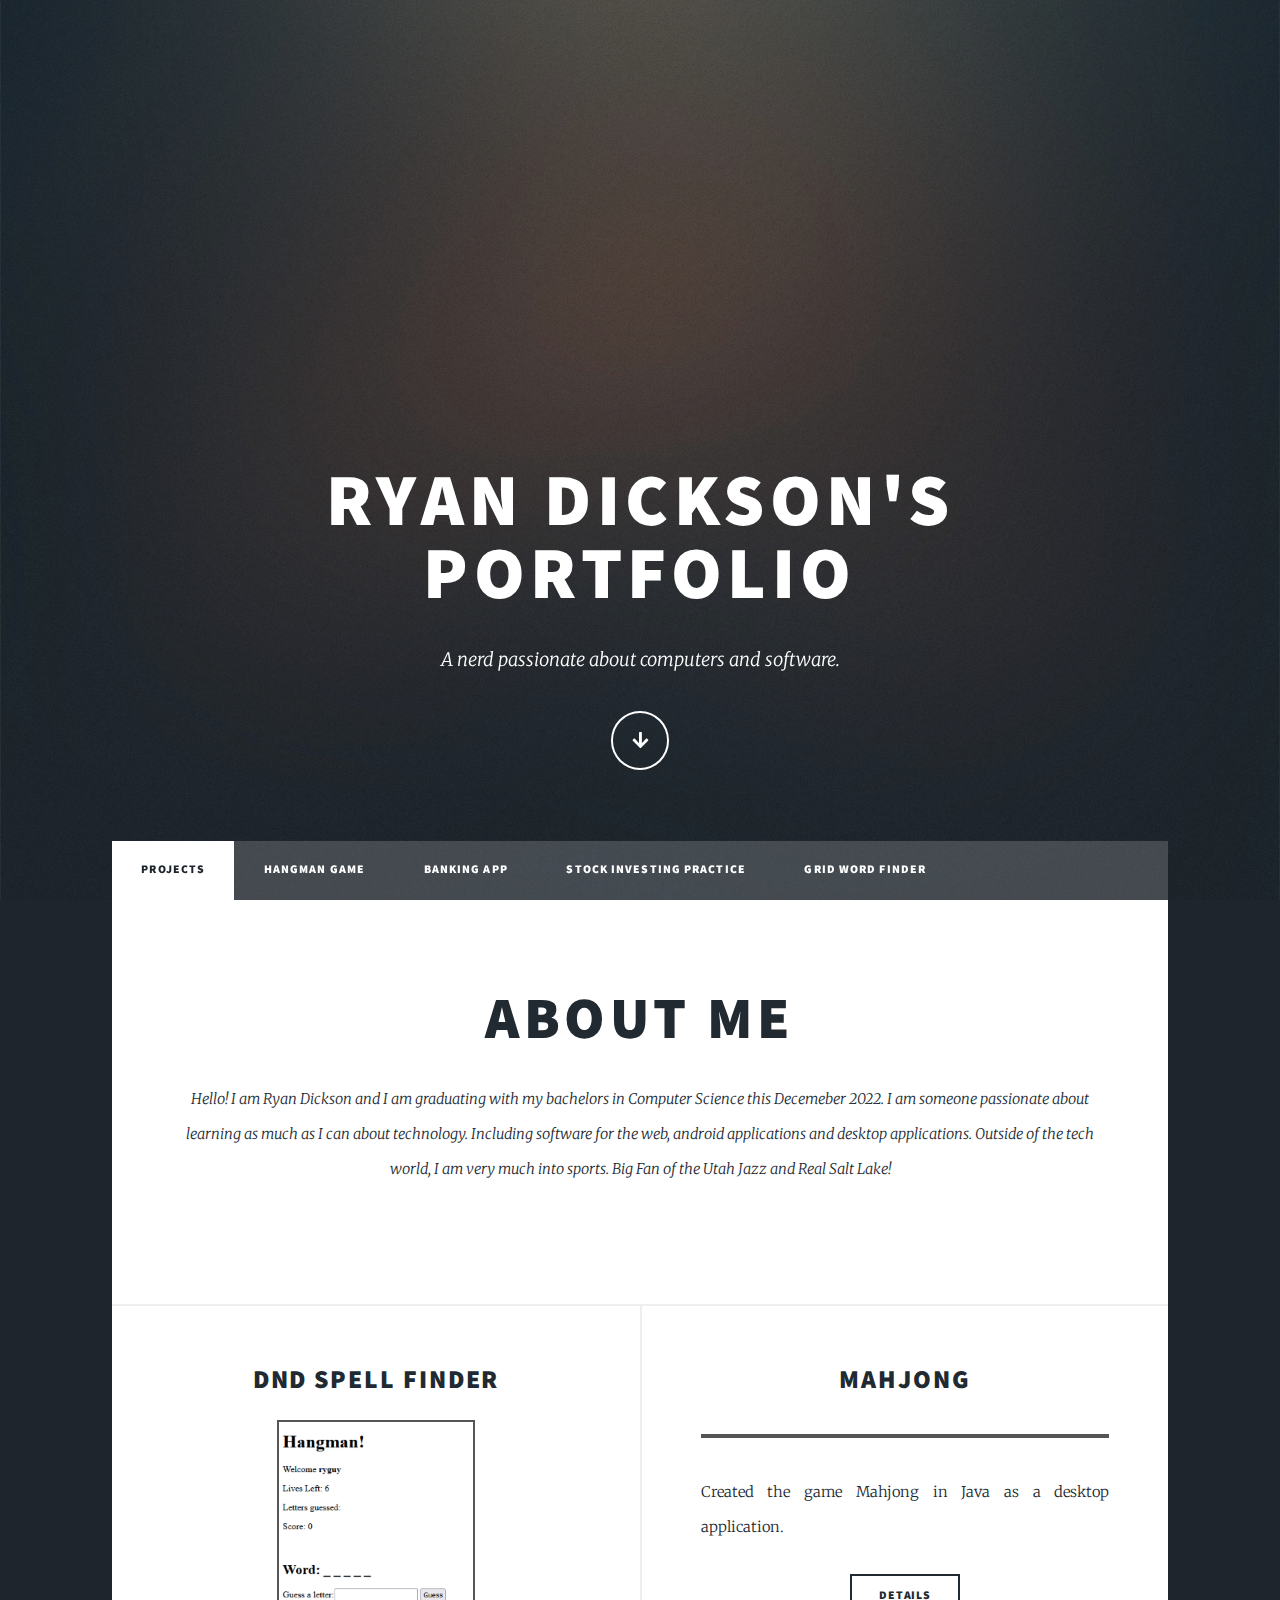
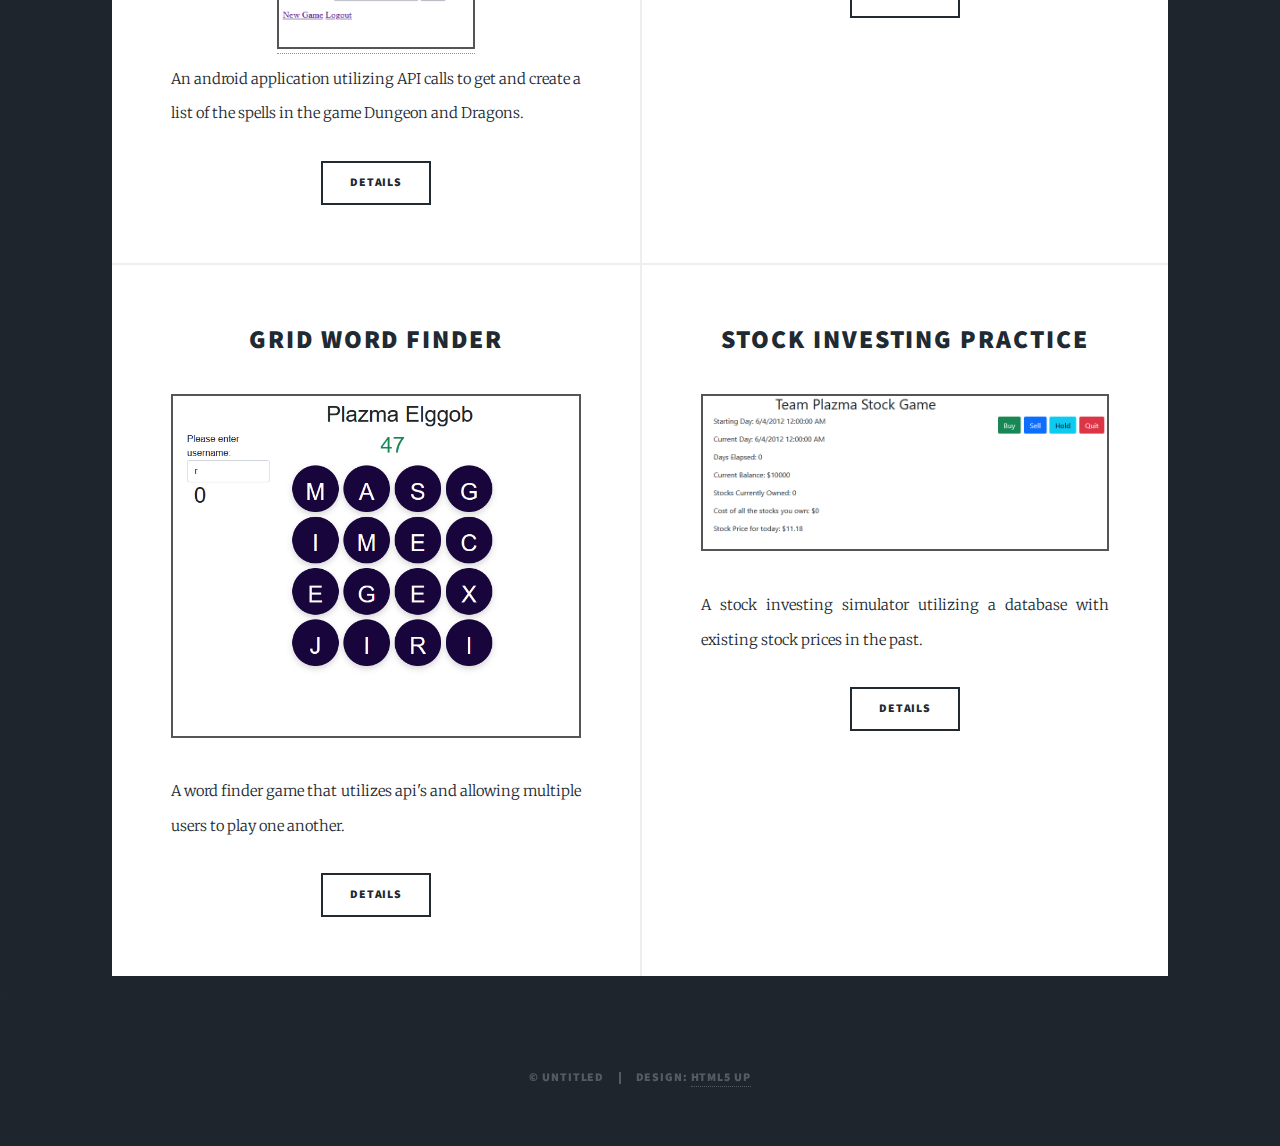
==== commit 0d7657d9: "Changed home page info" ====
--- a/index.html
+++ b/index.html
@@ -1,9 +1,5 @@
 <!DOCTYPE HTML>
-<!--
-	Massively by HTML5 UP
-	html5up.net | @ajlkn
-	Free for personal and commercial use under the CCA 3.0 license (html5up.net/license)
--->
+
 <html>
 	<head>
 		<title>Ryan Dickson Portfolio</title>
@@ -19,8 +15,8 @@
 
 				<!-- Intro -->
 					<div id="intro">
-						<h1>My Portfolio</h1>
-						<p>A portfolio of my work this summer semester in Software Engineering II.</p>
+						<h1>Ryan Dickson's<br> Portfolio</h1>
+						<p>A nerd passionate about computers and software.</p>
 						<ul class="actions">
 							<li><a href="#header" class="button icon solid solo fa-arrow-down scrolly">Continue</a></li>
 						</ul>
@@ -35,7 +31,7 @@
 					<nav id="nav">
 						<ul class="links">
 							<li class="active"><a href="index.html">Projects</a></li>
-							<li><a href="hangman.html">Hangman Game</a></li>
+							<li><a href="dndSpellFinder.html">Hangman Game</a></li>
 							<li><a href="banking.html">Banking App</a></li>
 							<li><a href="stock.html">Stock Investing Practice</a></li>
 							<li><a href="wordfinder.html">Grid Word Finder</a></li>
@@ -49,7 +45,10 @@
 							<article class="post featured">
 								<header class="major">
 									<h2>About Me</h2>
-									<p>I am someone passionate about learning as much as I can about technology.  Including software for the web, android apps and desktop apps.</p>
+									<p>Hello! I am Ryan Dickson and I am graduating with my bachelors in Computer Science this Decemeber 2022.  I am someone passionate about learning as much as I can about technology.  
+										Including software for the web, android applications and desktop applications.  Outside of the tech world, I am very much
+									into sports.  Big Fan of the Utah Jazz and Real Salt Lake!
+								</p>
 								</header>
 							</article>
 
@@ -57,22 +56,32 @@
 							<section class="posts">
 								<article>
 									<header>
-										<h2><a href="hangman.html">HangMan Game</h2>
+										<h2><a href="dndSpellFinder.html">DND Spell Finder</h2>
 									</header>
-									<a href="hangman.html" class=><img src="images/hangmanGame.PNG" alt="" /></a>
-									<p>A simple hangman game utilizing php linked up to a database.</p>
+									<a href="dndSpellFinder.html" class=><img src="images/hangmanGame.PNG" alt="" /></a>
+									<p>An android application utilizing API calls to get and create a list of the spells in the game Dungeon and Dragons.</p>
 									<ul class="actions special">
-										<li><a href="hangman.html" class="button">Details</a></li>
+										<li><a href="dndSpellFinder.html" class="button">Details</a></li>
+									</ul>
+								</article>												
+								<article>
+									<header>
+										<h2><a href="banking.html">Mahjong</a></h2>
+									</header>
+									<a href="banking.html" class="image fit"><img src="images/MahJong.PNG" alt="" /></a>
+									<p>Created the game Mahjong in Java as a desktop application.</p>
+									<ul class="actions special">
+										<li><a href="banking.html" class="button">Details</a></li>
 									</ul>
 								</article>
 								<article>
 									<header>
-										<h2><a href="banking.html">Banking App</a></h2>
+										<h2><a href="wordfinder.html">Grid Word Finder</h2>
 									</header>
-									<a href="banking.html" class="image fit"><img src="images/bank.png" alt="" /></a>
-									<p>A banking app created in .net utilizing a connection to a database to keep track of all accounts.</p>
+									<a href="wordfinder.html" class="image fit"><img src="images/wordFinder.PNG" alt="" /></a>
+									<p>A word finder game that utilizes api's and allowing multiple users to play one another.</p>
 									<ul class="actions special">
-										<li><a href="banking.html" class="button">Details</a></li>
+										<li><a href="wordfinder.html" class="button">Details</a></li>
 									</ul>
 								</article>
 								<article>
@@ -83,16 +92,6 @@
 									<p>A stock investing simulator utilizing a database with existing stock prices in the past.</p>
 									<ul class="actions special">
 										<li><a href="stock.html" class="button">Details</a></li>
-									</ul>
-								</article>
-								<article>
-									<header>
-										<h2><a href="wordfinder.html">Grid Word Finder</h2>
-									</header>
-									<a href="wordfinder.html" class="image fit"><img src="images/wordFinder.PNG" alt="" /></a>
-									<p>A word finder game that utilizes api's and allowing multiple users to play one another.</p>
-									<ul class="actions special">
-										<li><a href="wordfinder.html" class="button">Details</a></li>
 									</ul>
 								</article>
 							</section>
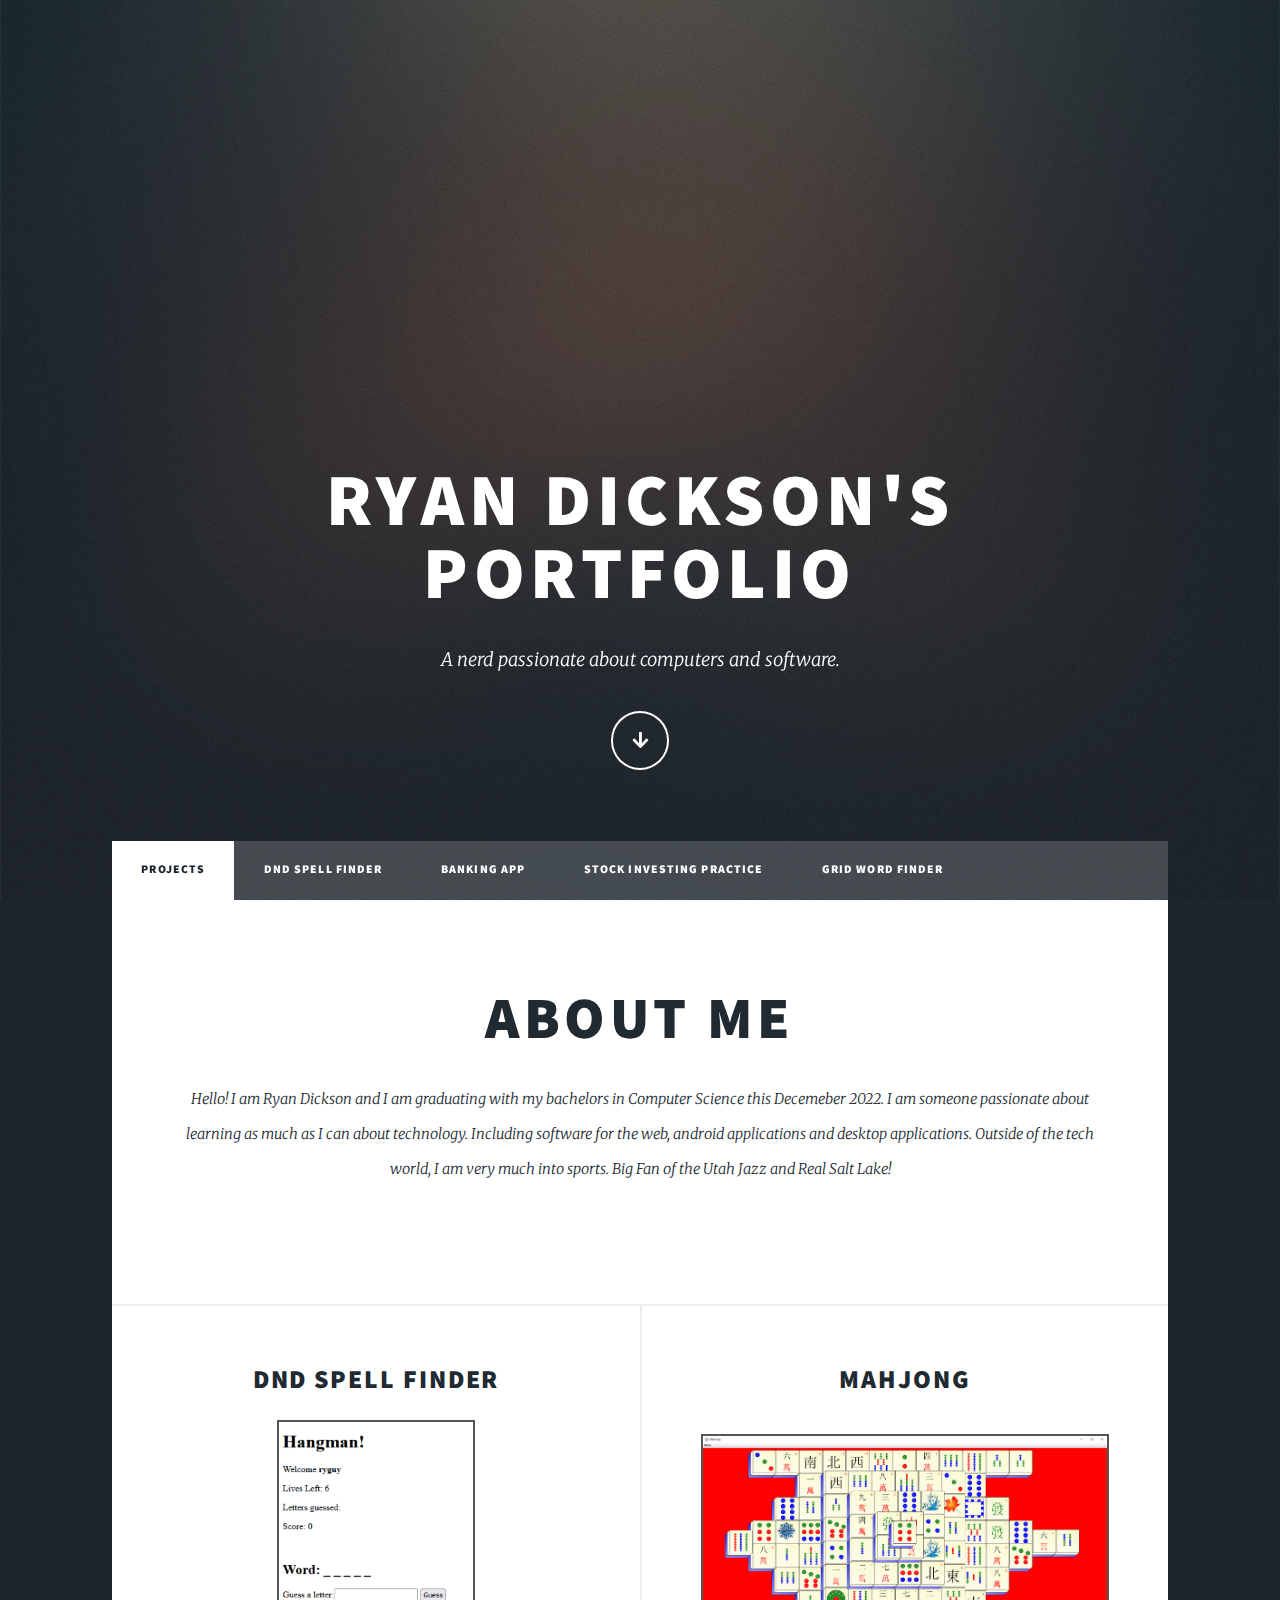
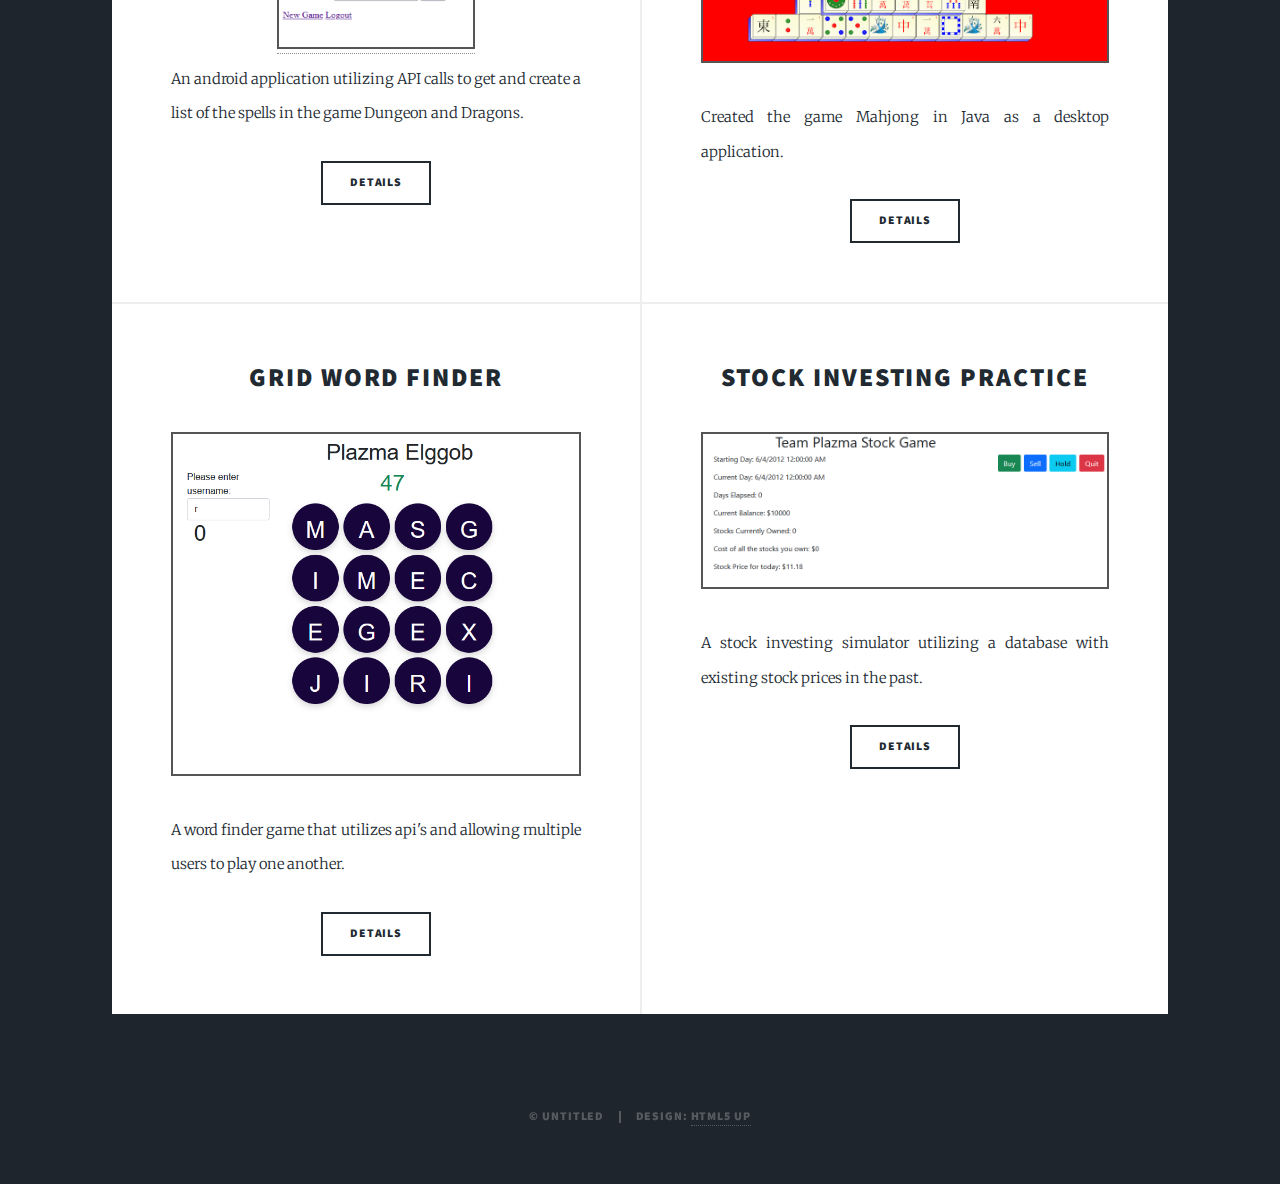
==== commit 4dba580a: "fixed mahjong image" ====
--- a/index.html
+++ b/index.html
@@ -31,7 +31,7 @@
 					<nav id="nav">
 						<ul class="links">
 							<li class="active"><a href="index.html">Projects</a></li>
-							<li><a href="dndSpellFinder.html">Hangman Game</a></li>
+							<li><a href="dndSpellFinder.html">DND Spell Finder</a></li>
 							<li><a href="banking.html">Banking App</a></li>
 							<li><a href="stock.html">Stock Investing Practice</a></li>
 							<li><a href="wordfinder.html">Grid Word Finder</a></li>
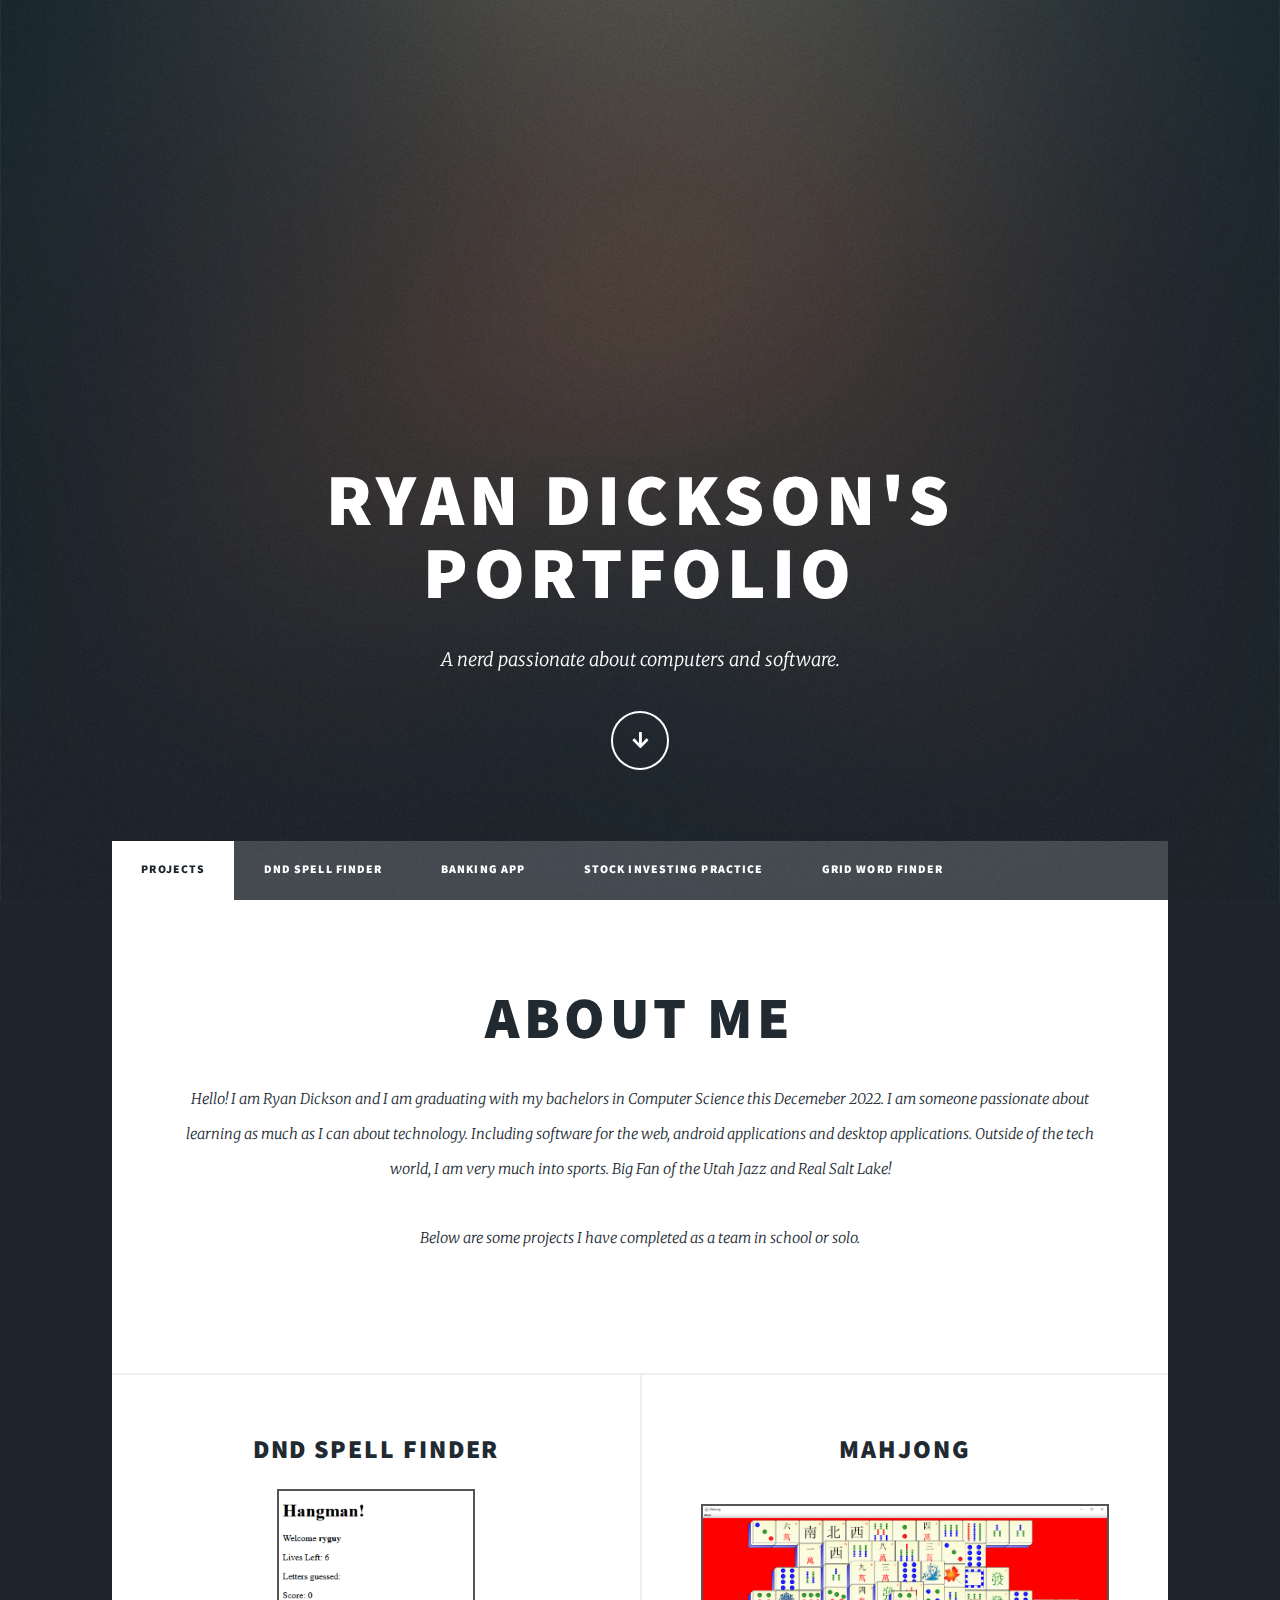
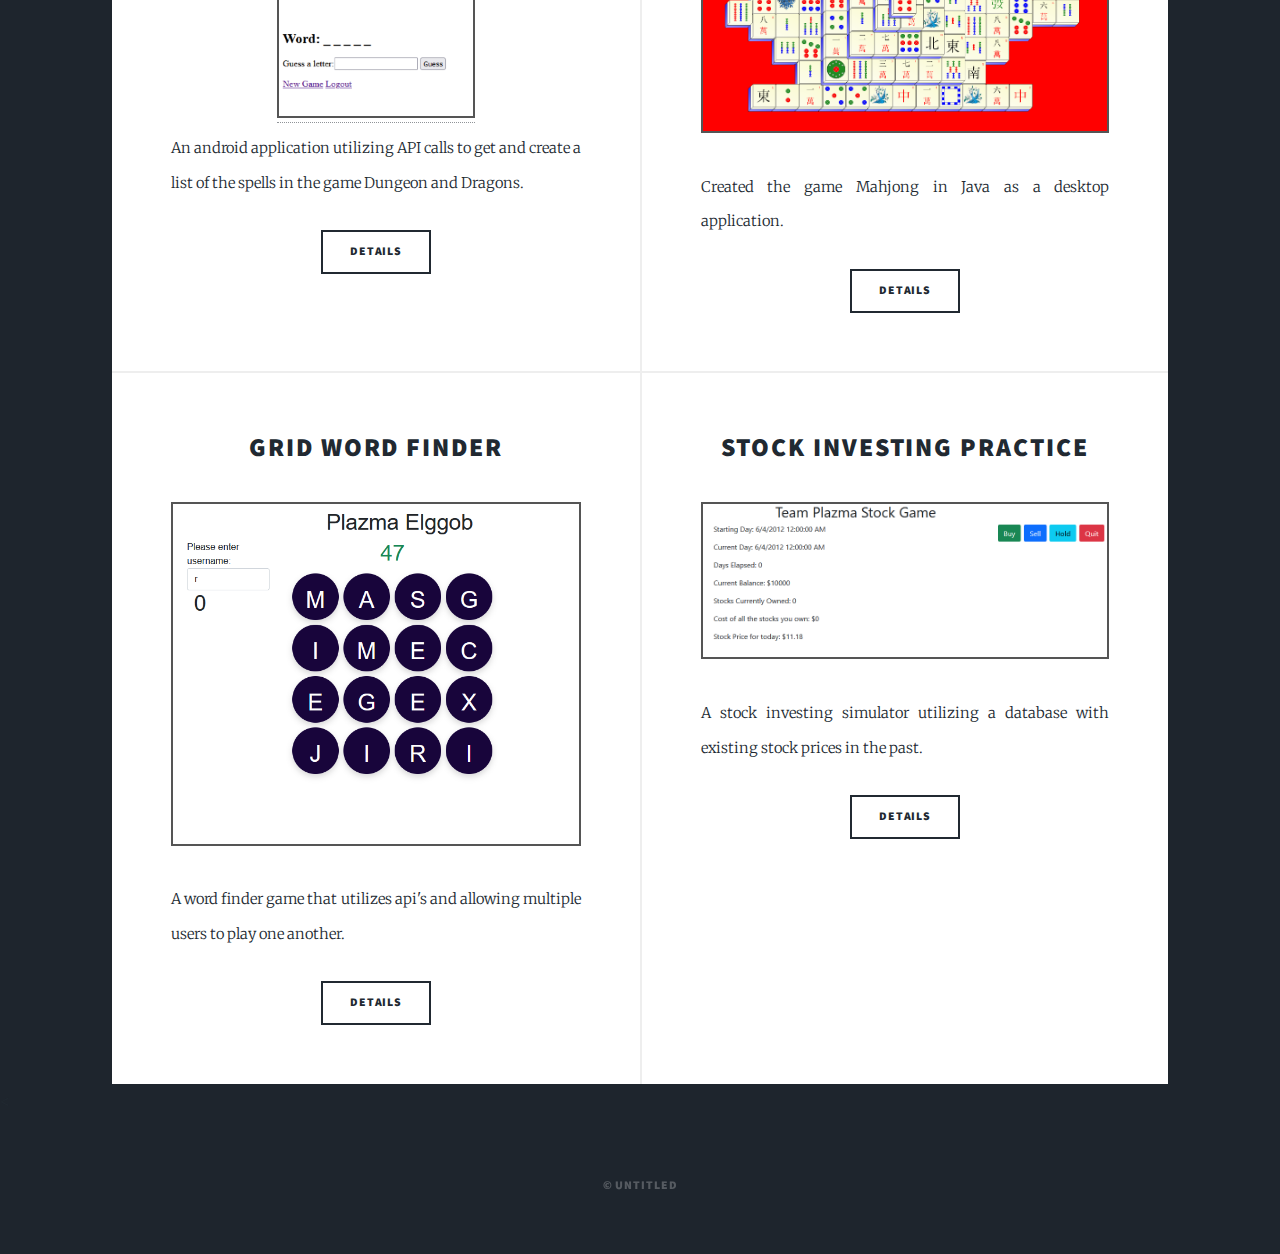
==== commit 08662052: "changing things" ====
--- a/index.html
+++ b/index.html
@@ -48,6 +48,8 @@
 									<p>Hello! I am Ryan Dickson and I am graduating with my bachelors in Computer Science this Decemeber 2022.  I am someone passionate about learning as much as I can about technology.  
 										Including software for the web, android applications and desktop applications.  Outside of the tech world, I am very much
 									into sports.  Big Fan of the Utah Jazz and Real Salt Lake!
+									<br><br>
+									Below are some projects I have completed as a team in school or solo.
 								</p>
 								</header>
 							</article>
@@ -101,7 +103,7 @@
 
 				<!-- Copyright -->
 					<div id="copyright">
-						<ul><li>&copy; Untitled</li><li>Design: <a href="https://html5up.net">HTML5 UP</a></li></ul>
+						<ul><li>&copy; Untitled</li></ul>
 					</div>
 
 			</div>
